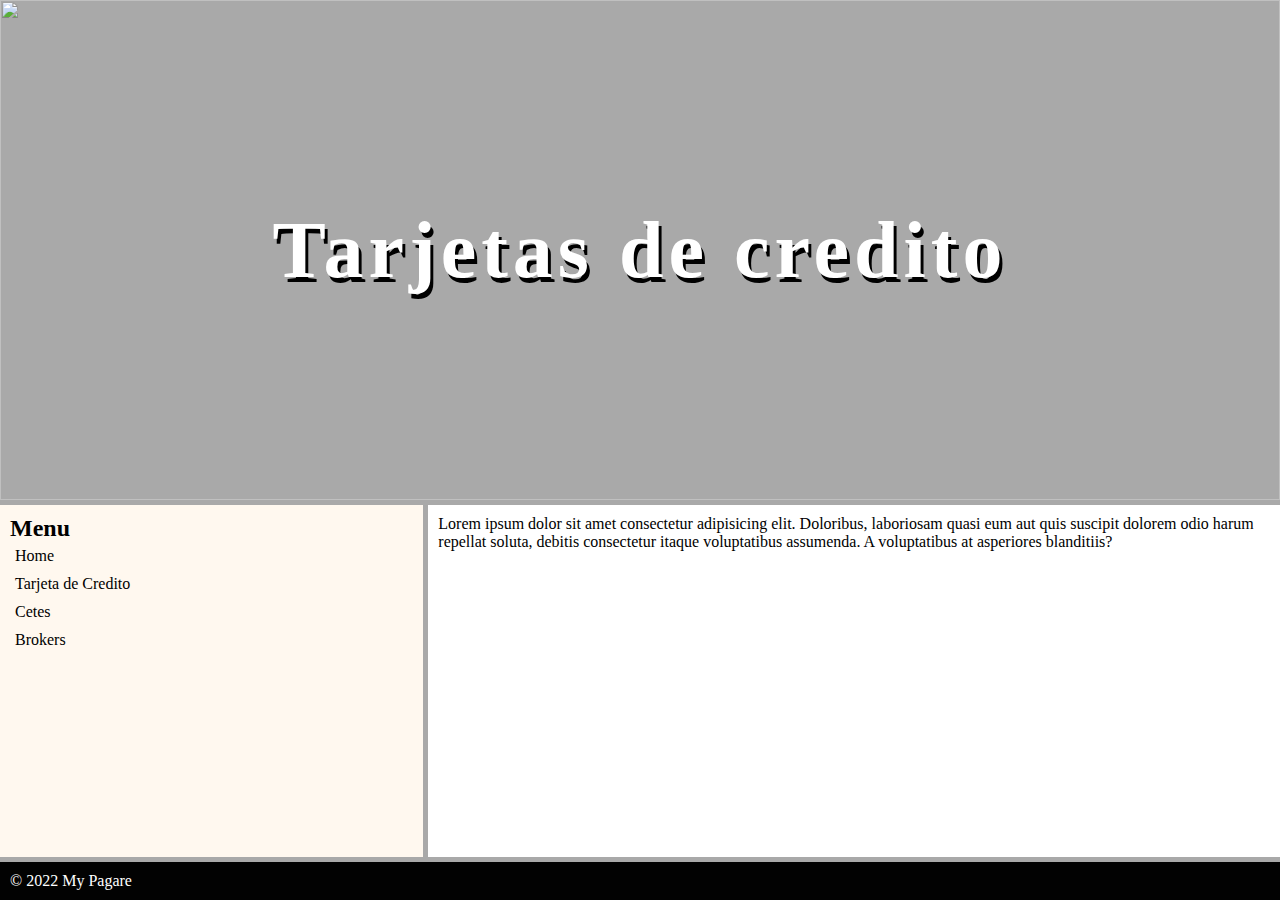
==== pagarebancario/pagare.html @ b82c8f0a "v1.4" ====
<!DOCTYPE html>
<html lang="en">
  <head>
    <meta charset="UTF-8" />
    <meta http-equiv="X-UA-Compatible" content="IE=edge" />
    <meta name="viewport" content="width=device-width, initial-scale=1.0" />
    <link rel="stylesheet" href="css/style.css" />
    <link rel="stylesheet" href="css/contenido.css" />
    <link rel="stylesheet" href="css/responsive.css" />
    <title>My pagare</title>
  </head>

  <body>
    <div class="container">
      <header>
        <div class="pie_pagina">
          <img src="" alt="" />
          <div class="centrado">
            <h1>Tarjetas de credito</h1>
          </div>
        </div>
      </header>
      <nav>
        <h2>Menu</h2>
        <div class="link">
          <a href="../index.html">Home</a>
          <a href="/v1/tarjetascredito/tarjeta_credito.html">Tarjeta de Credito</a>
          <a href="">Cetes</a>
          <a href="">Brokers</a>
        </div>
      </nav>
      <main>
        Lorem ipsum dolor sit amet consectetur adipisicing elit. Doloribus,
        laboriosam quasi eum aut quis suscipit dolorem odio harum repellat
        soluta, debitis consectetur itaque voluptatibus assumenda. A
        voluptatibus at asperiores blanditiis?
      </main>
      <footer>
        <p>&copy; 2022 My Pagare</p>
      </footer>
    </div>
  </body>
</html>
---- pagarebancario/css/style.css ----
*{
    padding: 0;
    margin: 0;
    box-sizing: border-box;
}

body{
    background-color: darkgray;
}
.container{
    display: grid;
    grid-template-columns: repeat(auto-fit,minmax(100px,1fr));
    min-height: 100vh;
    grid-template-rows: auto auto 1fr;
    gap: 5px;
    grid-template-areas:
    'header header header '
    'nav main main'
    'nav  main main'
    'footer footer footer';
}

header{
    grid-area: header;
}
nav{
    grid-area: nav;
    background-color: rgb(255, 248, 239);
    padding: 10px;
}
main{
    grid-area: main;
    background-color: rgb(255, 255, 255);
    padding: 10px;
}

footer{
    grid-area: footer;
    background-color: rgb(2, 2, 2);
    padding:10px;
    color: rgb(255, 255, 255);
}
---- pagarebancario/css/contenido.css ----
/*heade**************/
.pie_pagina {
  padding-bottom: 100px;
  width: 100%;
  overflow: hidden;
  height: 500px;
  position: relative;
}
.pie_pagina img {
  position: absolute;
  width: 100%;
  max-width: 100%;
  height: 500px;
  object-fit: cover;
}
.centrado {
  position: inherit;
  margin-top: 16%;
  padding-right: 15%;
  padding-left: 15%;
  text-align: center;
}
.centrado h1 {
  font-size: 80px;
  letter-spacing: 5px;
  text-shadow: 3px 5px #000000;
  color: #ffffff;
}
/*////////////////////////*/
/**********menu*************/
.link {
  display: flex;
  flex-direction: column;
}
.link a {
  padding: 5px;
  text-decoration: none;
  color: #000000;
}
/*//////////////////////////*/

/**********main************/

/*///////////////////////////*/
/*********footer*************/

/*//////////////////////////*
---- pagarebancario/css/responsive.css ----
@media only screen and (max-width: 550px) {
    .container {
      grid-template-columns: 1fr; /*da medida alo ancho*/
      grid-template-rows: 0.4fr 0.4fr 0.4fr 2.2fr 1.2fr 1.2fr 1fr; /*da medida alo alto*/
      grid-template-areas:
        "header"
        "nav"
        "main"
        "footer";
    }
    header {
      grid-area: header;
      background-color: blue;
    }
    nav {
      grid-area: nav;
      background-color: blueviolet;
    }
    main {
      grid-area: main;
      background-color: darkgreen;
    }
    footer {
      grid-area: footer;
      background-color: brown;
    }
    /**********menu*************/
    .link {
      display: flex;
      flex-direction: row;
      position: absolute;
      text-align: center;
    }
    .link h2{
        text-align: center;
    }
    .link a {
        position: relative;
      padding: 22px;
      text-decoration: none;
      color: #000000;
    }
    /*//////////////////////////*/
  }
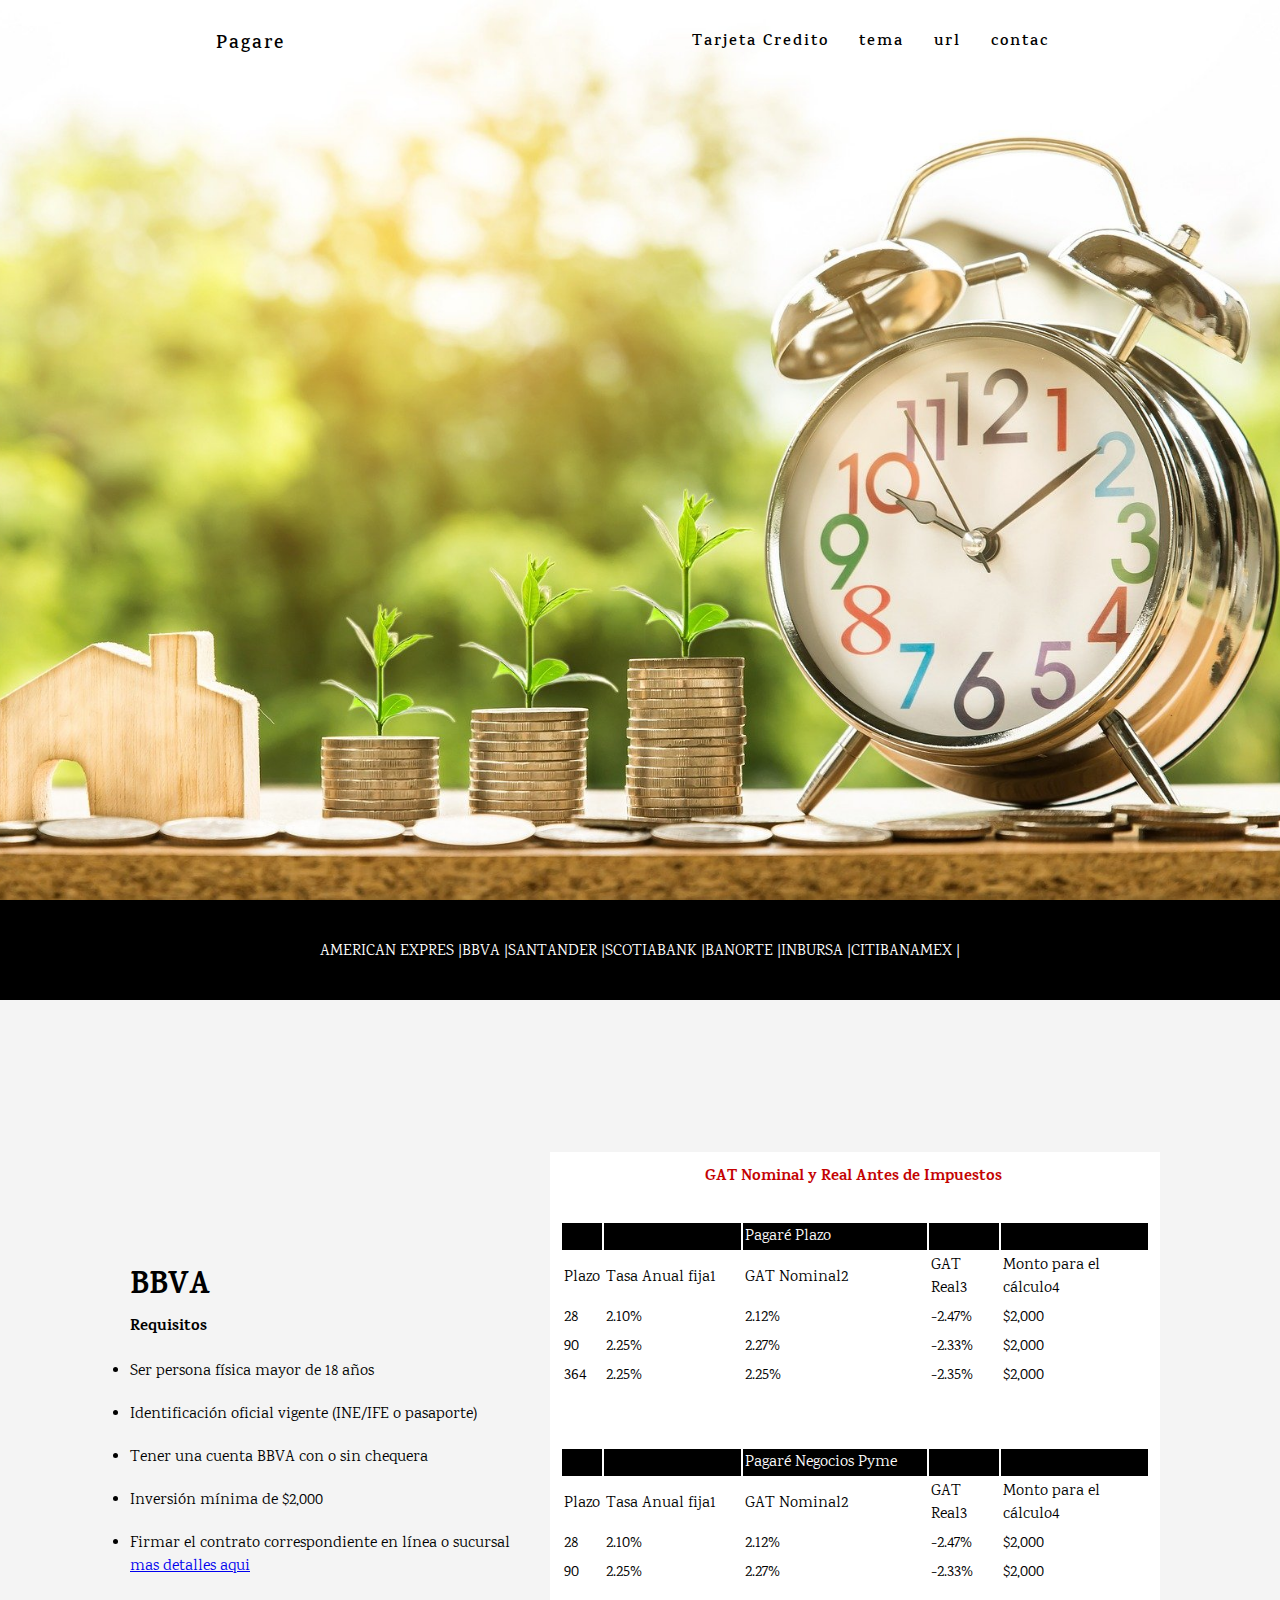
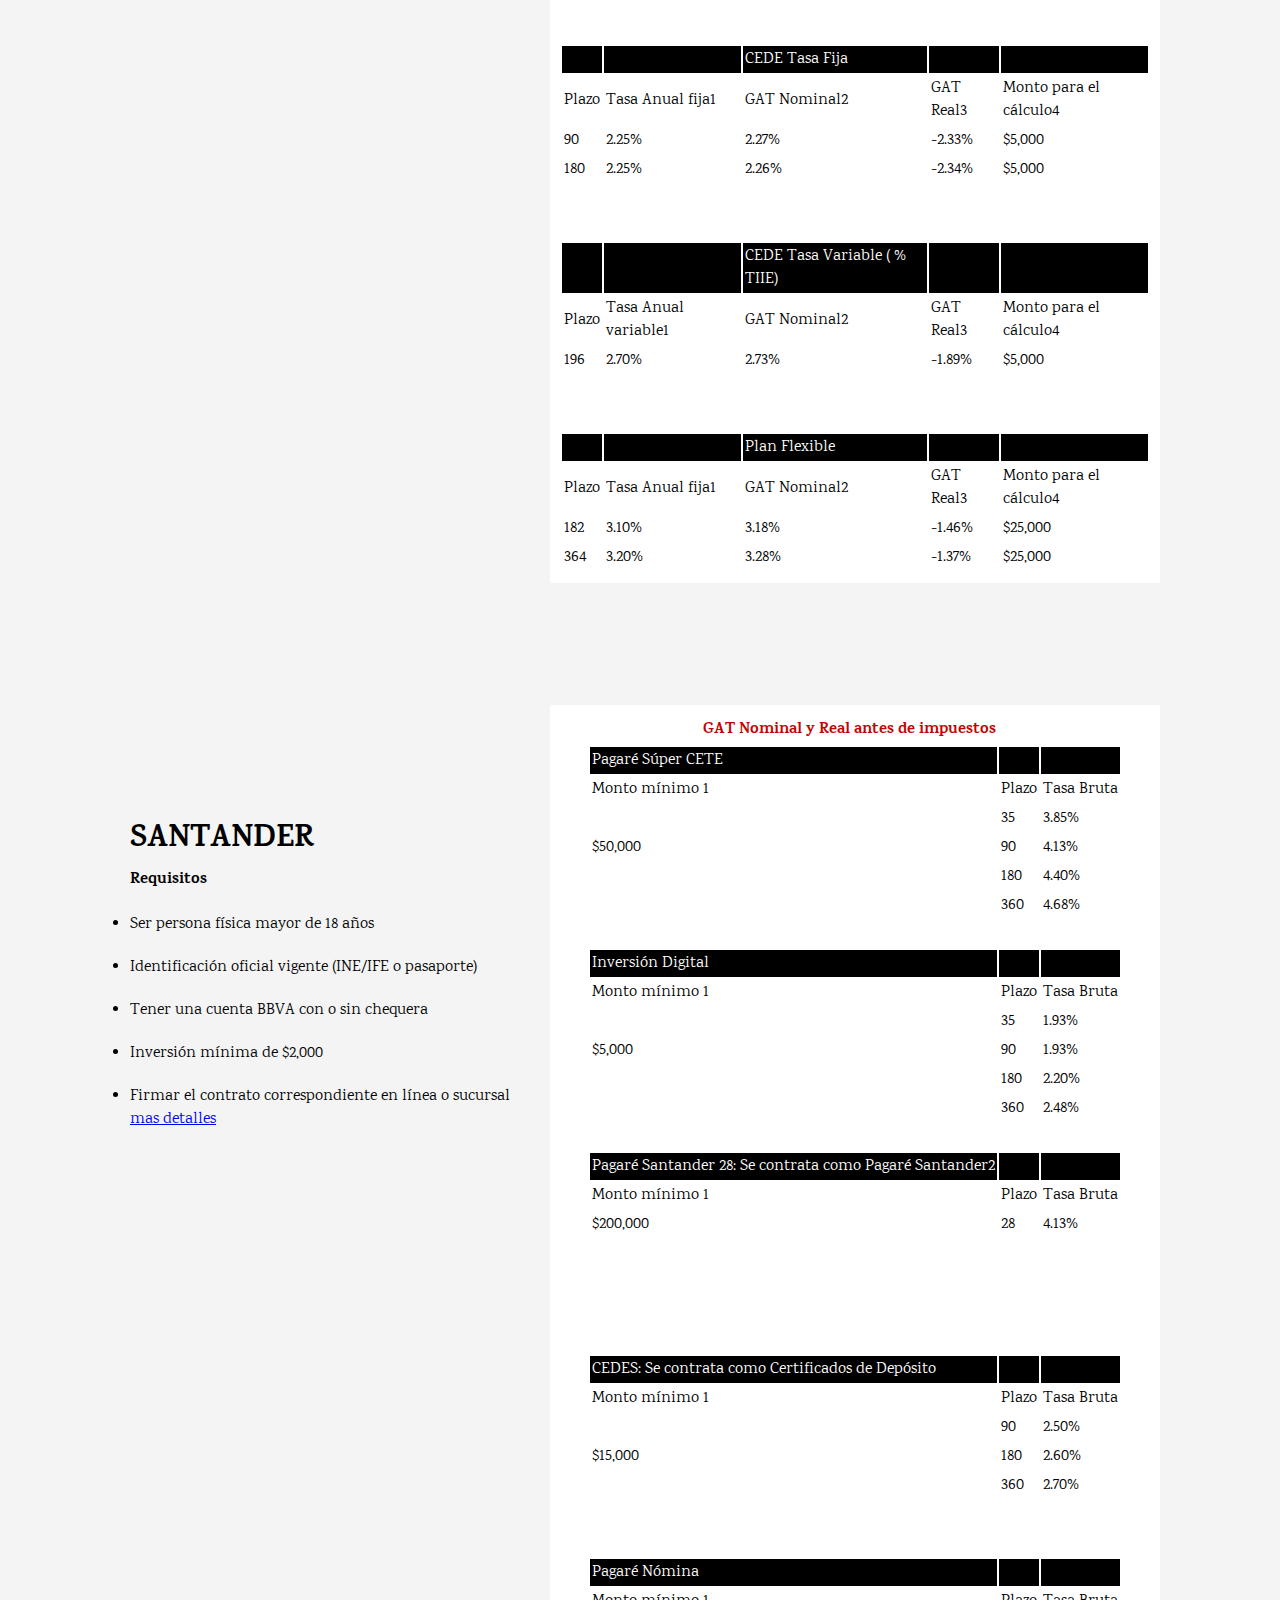
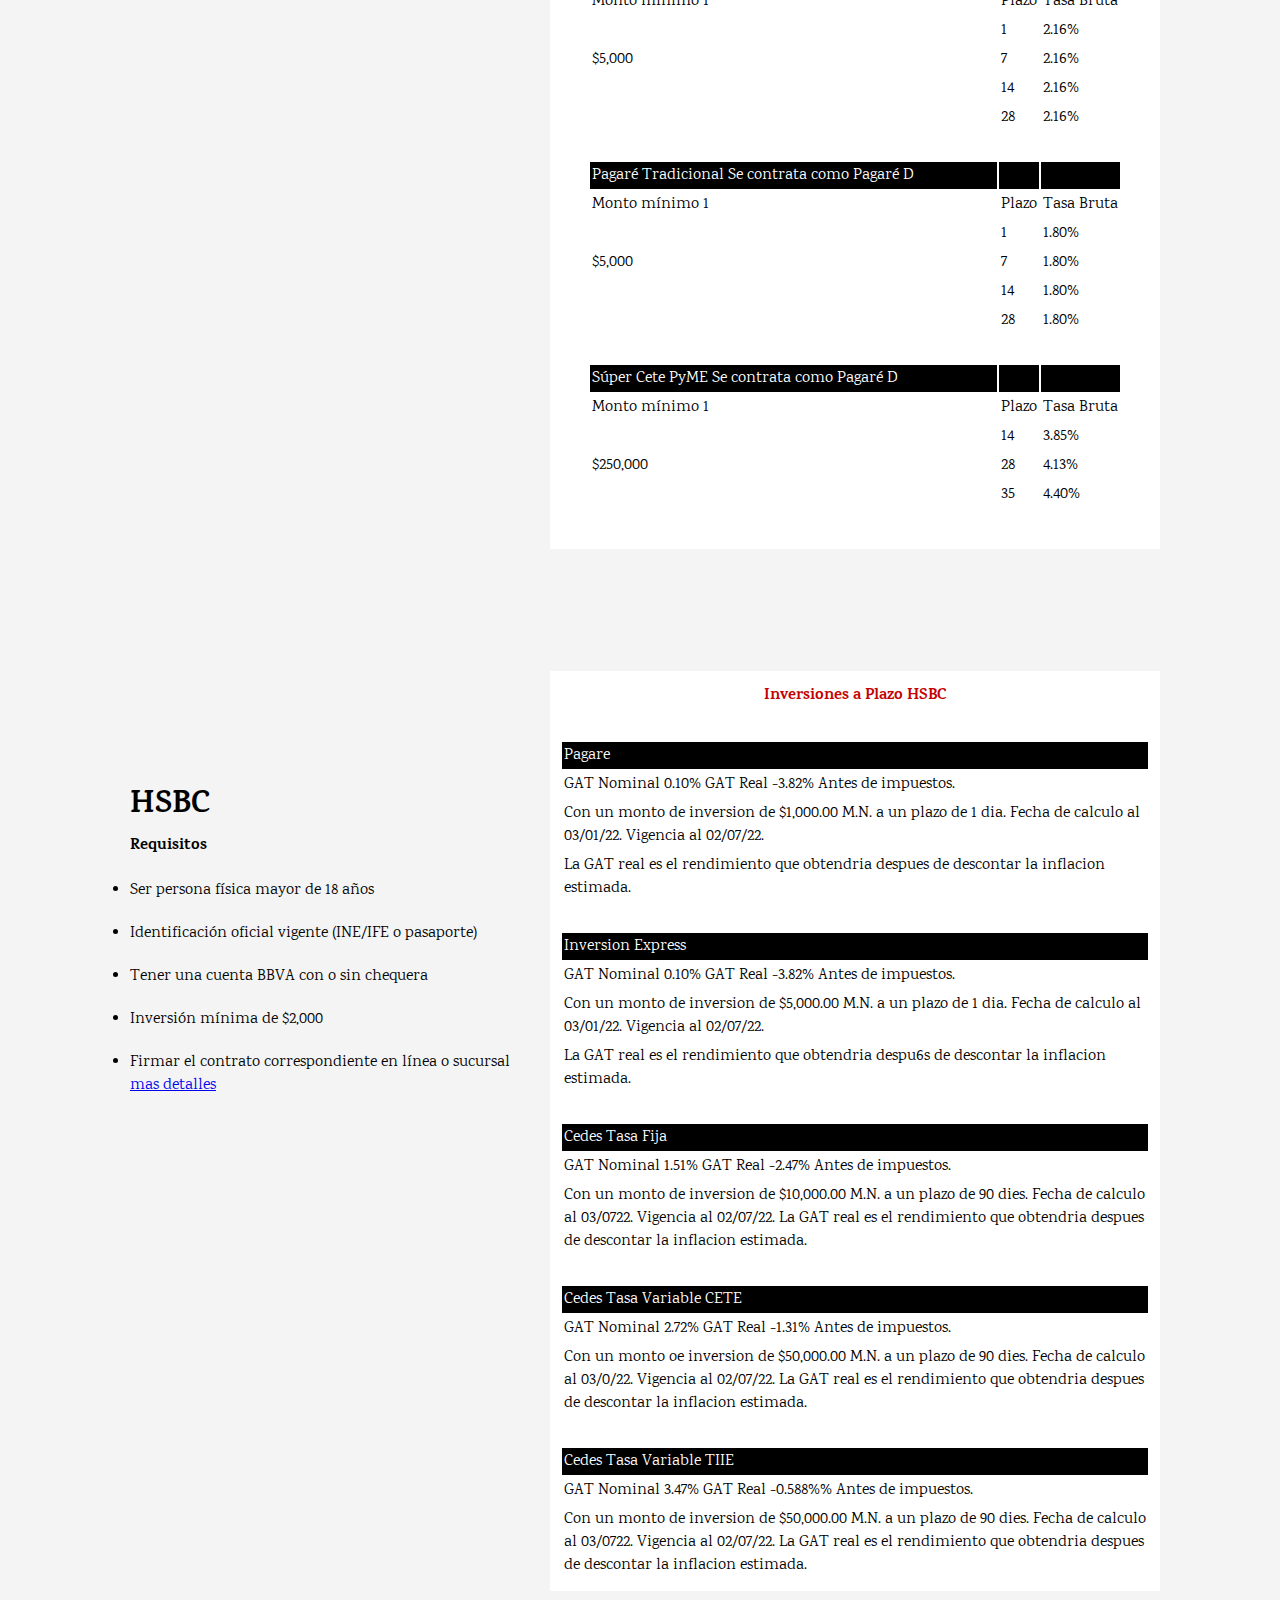
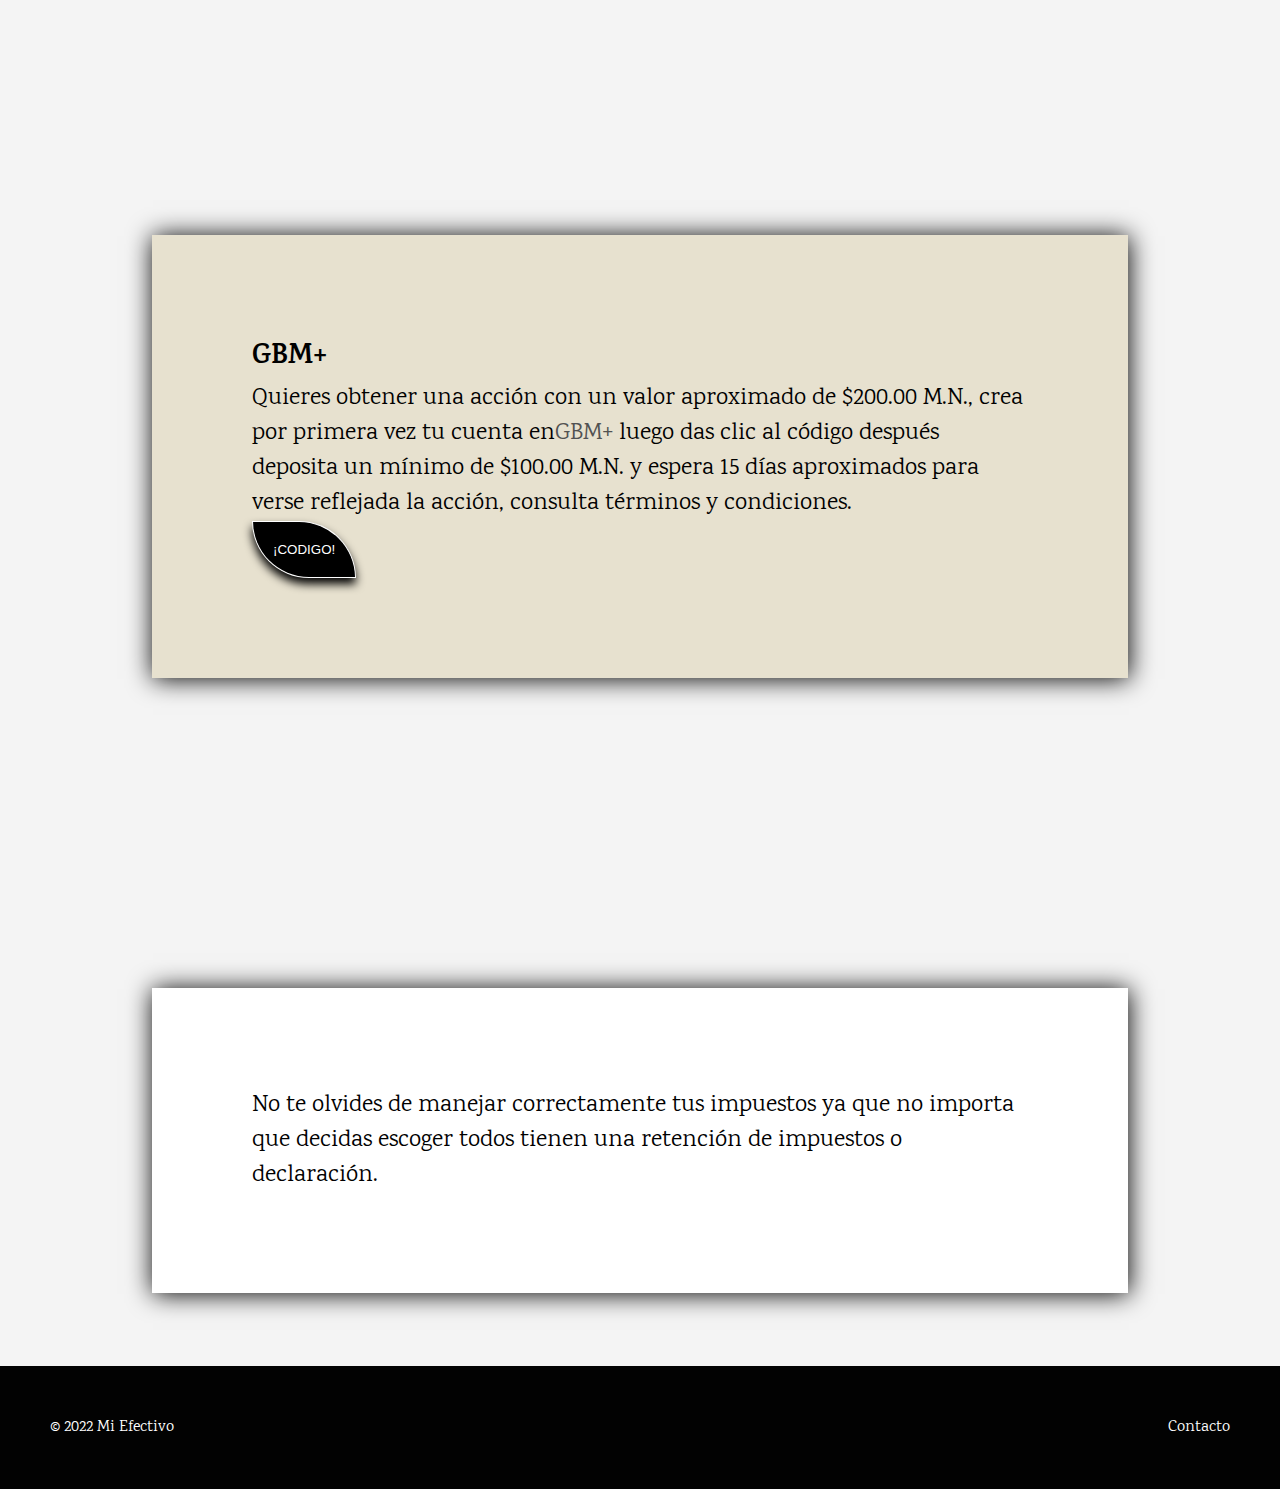
==== commit bcbf5068: "v2.0.6" ====
--- a/pagarebancario/pagare.html
+++ b/pagarebancario/pagare.html
@@ -1,43 +1,704 @@
 <!DOCTYPE html>
 <html lang="en">
-  <head>
-    <meta charset="UTF-8" />
-    <meta http-equiv="X-UA-Compatible" content="IE=edge" />
-    <meta name="viewport" content="width=device-width, initial-scale=1.0" />
-    <link rel="stylesheet" href="css/style.css" />
-    <link rel="stylesheet" href="css/contenido.css" />
-    <link rel="stylesheet" href="css/responsive.css" />
-    <title>My pagare</title>
-  </head>
-
-  <body>
-    <div class="container">
-      <header>
-        <div class="pie_pagina">
-          <img src="" alt="" />
-          <div class="centrado">
-            <h1>Tarjetas de credito</h1>
+
+<head>
+  <meta charset="UTF-8" />
+  <meta http-equiv="X-UA-Compatible" content="IE=edge" />
+  <meta name="viewport" content="width=device-width, initial-scale=1.0" />
+  <link rel="stylesheet" href="css/style.css" />
+  <link rel="stylesheet" href="css/contenido.css" />
+  <link rel="stylesheet" href="css/responsive.css" />
+  <!--<link rel="stylesheet" href="https://unpkg.com/aos@next/dist/aos.css" />-->
+  <script src="https://ajax.googleapis.com/ajax/libs/jquery/3.6.0/jquery.min.js"></script>
+  <title>MiEfectivo</title>
+</head>
+
+<body>
+  <div class="container">
+    <header>
+      <h3 class="logo">Pagare</h3>
+      <section class="nav-0">
+        <ul>
+          <li><a href="/tarjetascredito/tarjeta_credito.html">Tarjeta Credito</a></li>
+        </ul>
+        <ul>
+          <li><a href="">tema</a></li>
+        </ul>
+        <ul>
+          <li><a href="">url</a></li>
+        </ul>
+        <ul>
+          <li><a href="">contac</a></li>
+        </ul>
+      </section>
+    </header>
+
+    <aside>
+      <div class="sub-menu">
+        <a href="#amex">AMERICAN EXPRES |</a>
+        <a href="#BBVA">BBVA |</a>
+        <a href="#SANT">SANTANDER |</a>
+        <a href="#scot">SCOTIABANK |</a>
+        <a href="#BANORT">BANORTE |</a>
+        <a href="#INBURSA">INBURSA |</a>
+        <a href="#BANAMEX">CITIBANAMEX |</a>
+      </div>
+    </aside>
+    <main class="wrapper">
+      <!--boton subir-->
+      <span class="subir"><svg xmlns="http://www.w3.org/2000/svg" xmlns:xlink="http://www.w3.org/1999/xlink"
+          version="1.1" width="50" height="50" viewBox="0 0 1080 1080" xml:space="preserve">
+          <desc>Created with Fabric.js 4.2.0</desc>
+          <defs></defs>
+          <g transform="matrix(1 0 0 1 540 540)" id="453ef3c8-a88d-4772-a3de-213d12a6dc2f">
+            <rect style="
+                  stroke: none;
+                  stroke-width: 1;
+                  stroke-dasharray: none;
+                  stroke-linecap: butt;
+                  stroke-dashoffset: 0;
+                  stroke-linejoin: miter;
+                  stroke-miterlimit: 4;
+                  fill: rgb(255, 255, 255);
+                  fill-rule: nonzero;
+                  opacity: 1;
+                " vector-effect="non-scaling-stroke" x="-540" y="-540" rx="0" ry="0" width="1080" height="1080" />
+          </g>
+          <g transform="matrix(1 0 0 1 540 540)" id="1f4fffa3-7237-4b58-8335-f85781aa9da4"></g>
+          <g transform="matrix(0 -7.04 7.04 0 540 540)" id="b7881451-f42e-4231-8da3-a6621bf8b57e">
+            <polygon style="
+                  stroke: rgb(0, 0, 0);
+                  stroke-width: 0;
+                  stroke-dasharray: none;
+                  stroke-linecap: butt;
+                  stroke-dashoffset: 0;
+                  stroke-linejoin: miter;
+                  stroke-miterlimit: 4;
+                  fill: rgb(0, 0, 0);
+                  fill-rule: nonzero;
+                  opacity: 1;
+                " vector-effect="non-scaling-stroke" points="-30.68,-37.41 30.68,0 -30.68,37.41 " />
+          </g>
+        </svg>
+      </span>
+      <!----/////////////////////////////////-->
+      <!----//////////////bbva///////////////////-->
+
+      <section class="bbva">
+        <div class="bbva-1">
+          <h1>BBVA</h1>
+          <h4>Requisitos</h4>
+          <ul>
+            <li> Ser persona física mayor de 18 años</li>
+            <li> Identificación oficial vigente (INE/IFE o pasaporte)</li>
+            <li> Tener una cuenta BBVA con o sin chequera</li>
+            <li> Inversión mínima de $2,000</li>
+            <li> Firmar el contrato correspondiente en línea o sucursal</li>
+          </ul>
+          <a href="https://www.bbva.mx/personas/productos/inversion/inversion-a-plazo/pagare.html" target="_blank">
+            <p>mas detalles aqui</p>
+          </a>
+        </div>
+        <div class="table-2">
+          <table class="tableizer-table">
+            <thead>
+              <tr class="tableizer-firstrow">
+                <th></th>
+                <th>&nbsp;</th>
+                <th>GAT Nominal y Real Antes de Impuestos</th>
+                <th>&nbsp;</th>
+                <th>&nbsp;</th>
+              </tr>
+            </thead>
+            <tbody>
+              <tr>
+                <td>&nbsp;</td>
+                <td>&nbsp;</td>
+                <td>&nbsp;</td>
+                <td>&nbsp;</td>
+                <td>&nbsp;</td>
+              </tr>
+              <tr class="tr-1">
+                <td>&nbsp;</td>
+                <td>&nbsp;</td>
+                <td>Pagaré Plazo</td>
+                <td>&nbsp;</td>
+                <td>&nbsp;</td>
+              </tr>
+              <tr>
+                <td>Plazo</td>
+                <td>Tasa Anual fija1</td>
+                <td>GAT Nominal2</td>
+                <td>GAT Real3</td>
+                <td>Monto para el cálculo4</td>
+              </tr>
+              <tr>
+                <td>28</td>
+                <td>2.10%</td>
+                <td>2.12%</td>
+                <td>-2.47%</td>
+                <td>$2,000</td>
+              </tr>
+              <tr>
+                <td>90</td>
+                <td>2.25%</td>
+                <td>2.27%</td>
+                <td>-2.33%</td>
+                <td>$2,000</td>
+              </tr>
+              <tr>
+                <td>364</td>
+                <td>2.25%</td>
+                <td>2.25%</td>
+                <td>-2.35%</td>
+                <td>$2,000</td>
+              </tr>
+              <tr>
+                <td>&nbsp;</td>
+                <td>&nbsp;</td>
+                <td>&nbsp;</td>
+                <td>&nbsp;</td>
+                <td>&nbsp;</td>
+              </tr>
+              <tr>
+                <td>&nbsp;</td>
+                <td>&nbsp;</td>
+                <td>&nbsp;</td>
+                <td>&nbsp;</td>
+                <td>&nbsp;</td>
+              </tr>
+              <tr class="tr-1">
+                <td>&nbsp;</td>
+                <td>&nbsp;</td>
+                <td>Pagaré Negocios Pyme</td>
+                <td>&nbsp;</td>
+                <td>&nbsp;</td>
+              </tr>
+              <tr>
+                <td>Plazo</td>
+                <td>Tasa Anual fija1</td>
+                <td>GAT Nominal2</td>
+                <td>GAT Real3</td>
+                <td>Monto para el cálculo4</td>
+              </tr>
+              <tr>
+                <td>28</td>
+                <td>2.10%</td>
+                <td>2.12%</td>
+                <td>-2.47%</td>
+                <td>$2,000</td>
+              </tr>
+              <tr>
+                <td>90</td>
+                <td>2.25%</td>
+                <td>2.27%</td>
+                <td>-2.33%</td>
+                <td>$2,000</td>
+              </tr>
+              <tr>
+                <td>&nbsp;</td>
+                <td>&nbsp;</td>
+                <td>&nbsp;</td>
+                <td>&nbsp;</td>
+                <td>&nbsp;</td>
+              </tr>
+              <tr>
+                <td>&nbsp;</td>
+                <td>&nbsp;</td>
+                <td>&nbsp;</td>
+                <td>&nbsp;</td>
+                <td>&nbsp;</td>
+              </tr>
+              <tr class="tr-1">
+                <td>&nbsp;</td>
+                <td>&nbsp;</td>
+                <td>CEDE Tasa Fija</td>
+                <td>&nbsp;</td>
+                <td>&nbsp;</td>
+              </tr>
+              <tr>
+                <td>Plazo</td>
+                <td>Tasa Anual fija1</td>
+                <td>GAT Nominal2</td>
+                <td>GAT Real3</td>
+                <td>Monto para el cálculo4</td>
+              </tr>
+              <tr>
+                <td>90</td>
+                <td>2.25%</td>
+                <td>2.27%</td>
+                <td>-2.33%</td>
+                <td>$5,000</td>
+              </tr>
+              <tr>
+                <td>180</td>
+                <td>2.25%</td>
+                <td>2.26%</td>
+                <td>-2.34%</td>
+                <td>$5,000</td>
+              </tr>
+              <tr>
+                <td>&nbsp;</td>
+                <td>&nbsp;</td>
+                <td>&nbsp;</td>
+                <td>&nbsp;</td>
+                <td>&nbsp;</td>
+              </tr>
+              <tr>
+                <td>&nbsp;</td>
+                <td>&nbsp;</td>
+                <td>&nbsp;</td>
+                <td>&nbsp;</td>
+                <td>&nbsp;</td>
+              </tr>
+              <tr class="tr-1">
+                <td>&nbsp;</td>
+                <td>&nbsp;</td>
+                <td>CEDE Tasa Variable ( % TIIE)</td>
+                <td>&nbsp;</td>
+                <td>&nbsp;</td>
+              </tr>
+              <tr>
+                <td>Plazo</td>
+                <td>Tasa Anual variable1</td>
+                <td>GAT Nominal2</td>
+                <td>GAT Real3</td>
+                <td>Monto para el cálculo4</td>
+              </tr>
+              <tr>
+                <td>196</td>
+                <td>2.70%</td>
+                <td>2.73%</td>
+                <td>-1.89%</td>
+                <td>$5,000</td>
+              </tr>
+              <tr>
+                <td>&nbsp;</td>
+                <td>&nbsp;</td>
+                <td>&nbsp;</td>
+                <td>&nbsp;</td>
+                <td>&nbsp;</td>
+              </tr>
+              <tr>
+                <td>&nbsp;</td>
+                <td>&nbsp;</td>
+                <td>&nbsp;</td>
+                <td>&nbsp;</td>
+                <td>&nbsp;</td>
+              </tr>
+              <tr class="tr-1">
+                <td>&nbsp;</td>
+                <td>&nbsp;</td>
+                <td>Plan Flexible</td>
+                <td>&nbsp;</td>
+                <td>&nbsp;</td>
+              </tr>
+              <tr>
+                <td>Plazo</td>
+                <td>Tasa Anual fija1</td>
+                <td>GAT Nominal2</td>
+                <td>GAT Real3</td>
+                <td>Monto para el cálculo4</td>
+              </tr>
+              <tr>
+                <td>182</td>
+                <td>3.10%</td>
+                <td>3.18%</td>
+                <td>-1.46%</td>
+                <td>$25,000</td>
+              </tr>
+              <tr>
+                <td>364</td>
+                <td>3.20%</td>
+                <td>3.28%</td>
+                <td>-1.37%</td>
+                <td>$25,000</td>
+              </tr>
+            </tbody>
+          </table>
+        </div>
+
+      </section>
+
+      <!----/////////////////////////////////-->
+      <!----//////////////santander///////////////////-->
+      <section class="bbva">
+        <div class="bbva-1">
+          <h1>SANTANDER</h1>
+          <h4>Requisitos</h4>
+          <ul>
+            <li> Ser persona física mayor de 18 años</li>
+            <li> Identificación oficial vigente (INE/IFE o pasaporte)</li>
+            <li> Tener una cuenta BBVA con o sin chequera</li>
+            <li> Inversión mínima de $2,000</li>
+            <li> Firmar el contrato correspondiente en línea o sucursal</li>
+          </ul>
+          <a href="https://www.santander.com.mx/personas/inversiones/pagare-santander.html" target="_blank">
+            <p>mas detalles</p>
+          </a>
+        </div>
+        <div class="table-2">
+          <table class="tableizer-table">
+            <thead>
+              <tr class="tableizer-firstrow">
+                <th>GAT Nominal y Real antes de impuestos </th>
+                <th>&nbsp;</th>
+                <th>&nbsp;</th>
+              </tr>
+            </thead>
+            <tbody>
+              <tr class="tr-1">
+                <td>Pagaré Súper CETE</td>
+                <td>&nbsp;</td>
+                <td>&nbsp;</td>
+              </tr>
+              <tr>
+                <td>Monto mínimo 1</td>
+                <td>Plazo</td>
+                <td> Tasa Bruta</td>
+              </tr>
+              <tr>
+                <td>&nbsp;</td>
+                <td>35</td>
+                <td>3.85%</td>
+              </tr>
+              <tr>
+                <td>$50,000</td>
+                <td>90</td>
+                <td>4.13%</td>
+              </tr>
+              <tr>
+                <td>&nbsp;</td>
+                <td>180</td>
+                <td>4.40%</td>
+              </tr>
+              <tr>
+                <td>&nbsp;</td>
+                <td>360</td>
+                <td>4.68%</td>
+              </tr>
+              <tr>
+                <td>&nbsp;</td>
+                <td>&nbsp;</td>
+                <td>&nbsp;</td>
+              </tr>
+              <tr class="tr-1">
+                <td>Inversión Digital</td>
+                <td>&nbsp;</td>
+                <td>&nbsp;</td>
+              </tr>
+              <tr>
+                <td>Monto mínimo 1</td>
+                <td>Plazo</td>
+                <td> Tasa Bruta</td>
+              </tr>
+              <tr>
+                <td>&nbsp;</td>
+                <td>35</td>
+                <td>1.93%</td>
+              </tr>
+              <tr>
+                <td>$5,000</td>
+                <td>90</td>
+                <td>1.93%</td>
+              </tr>
+              <tr>
+                <td>&nbsp;</td>
+                <td>180</td>
+                <td>2.20%</td>
+              </tr>
+              <tr>
+                <td>&nbsp;</td>
+                <td>360</td>
+                <td>2.48%</td>
+              </tr>
+              <tr>
+                <td>&nbsp;</td>
+                <td>&nbsp;</td>
+                <td>&nbsp;</td>
+              </tr>
+              <tr class="tr-1">
+                <td>Pagaré Santander 28: Se contrata como Pagaré Santander2</td>
+                <td>&nbsp;</td>
+                <td>&nbsp;</td>
+              </tr>
+              <tr>
+                <td>Monto mínimo 1</td>
+                <td>Plazo</td>
+                <td> Tasa Bruta</td>
+              </tr>
+              <tr>
+                <td>$200,000</td>
+                <td>28</td>
+                <td>4.13%</td>
+              </tr>
+              <tr>
+                <td>&nbsp;</td>
+                <td>&nbsp;</td>
+                <td>&nbsp;</td>
+              </tr>
+              <tr>
+                <td>&nbsp;</td>
+                <td>&nbsp;</td>
+                <td>&nbsp;</td>
+              </tr>
+              <tr>
+                <td>&nbsp;</td>
+                <td>&nbsp;</td>
+                <td>&nbsp;</td>
+              </tr>
+              <tr>
+                <td>&nbsp;</td>
+                <td>&nbsp;</td>
+                <td>&nbsp;</td>
+              </tr>
+              <tr class="tr-1">
+                <td>CEDES: Se contrata como Certificados de Depósito</td>
+                <td>&nbsp;</td>
+                <td>&nbsp;</td>
+              </tr>
+              <tr>
+                <td>Monto mínimo 1</td>
+                <td>Plazo</td>
+                <td> Tasa Bruta</td>
+              </tr>
+              <tr>
+                <td>&nbsp;</td>
+                <td>90</td>
+                <td>2.50%</td>
+              </tr>
+              <tr>
+                <td>$15,000</td>
+                <td>180</td>
+                <td>2.60%</td>
+              </tr>
+              <tr>
+                <td>&nbsp;</td>
+                <td>360</td>
+                <td>2.70%</td>
+              </tr>
+              <tr>
+                <td>&nbsp;</td>
+                <td>&nbsp;</td>
+                <td>&nbsp;</td>
+              </tr>
+              <tr>
+                <td>&nbsp;</td>
+                <td>&nbsp;</td>
+                <td>&nbsp;</td>
+              </tr>
+              <tr class="tr-1">
+                <td>Pagaré Nómina</td>
+                <td>&nbsp;</td>
+                <td>&nbsp;</td>
+              </tr>
+              <tr>
+                <td>Monto mínimo 1</td>
+                <td>Plazo</td>
+                <td> Tasa Bruta</td>
+              </tr>
+              <tr>
+                <td>&nbsp;</td>
+                <td>1</td>
+                <td>2.16%</td>
+              </tr>
+              <tr>
+                <td>$5,000</td>
+                <td>7</td>
+                <td>2.16%</td>
+              </tr>
+              <tr>
+                <td>&nbsp;</td>
+                <td>14</td>
+                <td>2.16%</td>
+              </tr>
+              <tr>
+                <td>&nbsp;</td>
+                <td>28</td>
+                <td>2.16%</td>
+              </tr>
+              <tr>
+                <td>&nbsp;</td>
+                <td>&nbsp;</td>
+                <td>&nbsp;</td>
+              </tr>
+              <tr class="tr-1">
+                <td>Pagaré Tradicional Se contrata como Pagaré D</td>
+                <td>&nbsp;</td>
+                <td>&nbsp;</td>
+              </tr>
+              <tr>
+                <td>Monto mínimo 1</td>
+                <td>Plazo</td>
+                <td> Tasa Bruta</td>
+              </tr>
+              <tr>
+                <td>&nbsp;</td>
+                <td>1</td>
+                <td>1.80%</td>
+              </tr>
+              <tr>
+                <td>$5,000</td>
+                <td>7</td>
+                <td>1.80%</td>
+              </tr>
+              <tr>
+                <td>&nbsp;</td>
+                <td>14</td>
+                <td>1.80%</td>
+              </tr>
+              <tr>
+                <td>&nbsp;</td>
+                <td>28</td>
+                <td>1.80%</td>
+              </tr>
+              <tr>
+                <td>&nbsp;</td>
+                <td>&nbsp;</td>
+                <td>&nbsp;</td>
+              </tr>
+              <tr class="tr-1">
+                <td>Súper Cete PyME Se contrata como Pagaré D</td>
+                <td>&nbsp;</td>
+                <td>&nbsp;</td>
+              </tr>
+              <tr>
+                <td>Monto mínimo 1</td>
+                <td>Plazo</td>
+                <td> Tasa Bruta</td>
+              </tr>
+              <tr>
+                <td>&nbsp;</td>
+                <td>14</td>
+                <td>3.85%</td>
+              </tr>
+              <tr>
+                <td>$250,000</td>
+                <td>28</td>
+                <td>4.13%</td>
+              </tr>
+              <tr>
+                <td>&nbsp;</td>
+                <td>35</td>
+                <td>4.40%</td>
+              </tr>
+              <tr>
+                <td>&nbsp;</td>
+                <td>&nbsp;</td>
+                <td></td>
+              </tr>
+            </tbody>
+          </table>
+        </div>
+      </section>
+      <!----/////////////////////////////////-->
+      <!----//////////////hsbc//////////////-->
+      <section class="bbva">
+        <div class="bbva-1">
+          <h1>HSBC</h1>
+          <h4>Requisitos</h4>
+          <ul>
+            <li> Ser persona física mayor de 18 años</li>
+            <li> Identificación oficial vigente (INE/IFE o pasaporte)</li>
+            <li> Tener una cuenta BBVA con o sin chequera</li>
+            <li> Inversión mínima de $2,000</li>
+            <li> Firmar el contrato correspondiente en línea o sucursal</li>
+          </ul>
+          <a href="https://www.hsbc.com.mx/inversiones-fondos/inversion-a-plazo/pagare-hsbc/" target="_blank">
+            <p>mas detalles</p>
+          </a>
+        </div>
+        <div class="table-2">
+          <table class="tableizer-table">
+            <thead><tr class="tableizer-firstrow"><th>Inversiones a Plazo HSBC</th></tr></thead><tbody>
+             <tr><td>&nbsp;</td></tr>
+             <tr class="tr-1"><td>Pagare</td></tr>
+             <tr><td>GAT Nominal 0.10% GAT Real -3.82% Antes de impuestos.</td></tr>
+             <tr><td>Con un monto de inversion de $1,000.00 M.N. a un plazo de 1 dia. Fecha de calculo al 03/01/22. Vigencia al 02/07/22.</td></tr>
+             <tr><td>La GAT real es el rendimiento que obtendria despues de descontar la inflacion estimada.</td></tr>
+             <tr><td>&nbsp;</td></tr>
+             <tr class="tr-1"><td>Inversion Express</td></tr>
+             <tr><td>GAT Nominal 0.10% GAT Real -3.82% Antes de impuestos.</td></tr>
+             <tr><td>Con un monto de inversion de $5,000.00 M.N. a un plazo de 1 dia. Fecha de calculo al 03/01/22. Vigencia al 02/07/22.</td></tr>
+             <tr><td>La GAT real es el rendimiento que obtendria despu6s de descontar la inflacion estimada.</td></tr>
+             <tr><td>&nbsp;</td></tr>
+             <tr class="tr-1"><td>Cedes Tasa Fija</td></tr>
+             <tr><td>GAT Nominal 1.51% GAT Real -2.47% Antes de impuestos.</td></tr>
+             <tr><td>Con un monto de inversion de $10,000.00 M.N. a un plazo de 90 dies. Fecha de calculo al 03/0722. Vigencia al 02/07/22. La GAT real es el rendimiento que obtendria despues de descontar la inflacion estimada.</td></tr>
+             <tr><td>&nbsp;</td></tr>
+             <tr class="tr-1"><td>Cedes Tasa Variable CETE</td></tr>
+             <tr><td>GAT Nominal 2.72% GAT Real -1.31% Antes de impuestos. </td></tr>
+             <tr><td>Con un monto oe inversion de $50,000.00 M.N. a un plazo de 90 dies. Fecha de calculo al 03/0/22. Vigencia al 02/07/22. La GAT real es el rendimiento que obtendria despues de descontar la inflacion estimada.</td></tr>
+             <tr><td>&nbsp;</td></tr>
+             <tr class="tr-1"><td>Cedes Tasa Variable TIIE</td></tr>
+             <tr><td>GAT Nominal 3.47% GAT Real -0.588%%  Antes de impuestos.</td></tr>
+             <tr><td> Con un monto de inversion de $50,000.00 M.N. a un plazo de 90 dies. Fecha de calculo al 03/0722. Vigencia al 02/07/22. La GAT real es el rendimiento que obtendria despues de descontar la inflacion estimada.</td></tr>
+            </tbody></table>
+        </div>
+      </section>
+      <!----/////////////////////////////////-->
+      <!--anuncio-->
+      <div class="context-2-2" data-aos="fade-up" data-aos-duration="1000">
+        <p data-aos="zoom-in" data-aos-duration="2000">
+        <h3>GBM+</h3>
+        Quieres obtener una acción con un valor aproximado de $200.00 M.N., crea por primera vez tu cuenta en<a
+          href="https://plus.gbm.com/index.html?utm_source=bing&utm_medium=Pagado&utm_campaign=BrandSearch&utm_term=Search&utm_content=Performance&msclkid=d60b50d4dbd81f0d6bb032b09624b91c"
+          target="_blank">GBM+</a> luego das clic al código después deposita un mínimo de $100.00 M.N. y espera 15 días
+        aproximados para verse reflejada la acción, consulta términos y condiciones.
+        </p>
+        <a href="https://promos.gbm.com/wCLm" target="_blank"><button class="button-2">¡CODIGO!</button></a>
+      </div>
+      <br>
+      <!-- anuncio-2 -->
+
+      <!-- anuncio-2 -->
+
+      <!--////////////////-->
+      <br />
+      <div class="context-2" data-aos="fade-up" data-aos-duration="1000">
+        <p data-aos="zoom-in" data-aos-duration="2000">
+          No te olvides de manejar correctamente tus impuestos ya que no
+          importa que decidas escoger todos tienen una retención de impuestos
+          o declaración.
+        </p>
+      </div>
+      <br />
+      <!--//////////////////////-->
+    </main>
+    <footer>
+      <p>&copy; 2022 Mi Efectivo</p>
+      <!--ventana modal-->
+      <a href="#openModal">Contacto</a>
+      <div id="openModal" class="modalDialog">
+        <div>
+          <a href="#close" title="Close" class="close">X</a>
+          <div class="formulario">
+            <div class="shell 0">
+              <h1>Formulario</h1>
+            </div>
+            <form action="https://formspree.io/f/mlezoeey" method="POST">
+              <div class="shell-1">
+                <label for="email">Correo: </label>
+                <input type="email" name="email" placeholder="escribe tu correo...." required />
+              </div>
+              <div class="shell-3">
+                <textarea name="message" cols="30" rows="10" placeholder="escribe tu mensaje...." required></textarea>
+              </div>
+              <div class="shell-4">
+                <input type="submit" target="_blank" />
+                <input type="reset" />
+              </div>
+            </form>
           </div>
         </div>
-      </header>
-      <nav>
-        <h2>Menu</h2>
-        <div class="link">
-          <a href="../index.html">Home</a>
-          <a href="/v1/tarjetascredito/tarjeta_credito.html">Tarjeta de Credito</a>
-          <a href="">Cetes</a>
-          <a href="">Brokers</a>
-        </div>
-      </nav>
-      <main>
-        Lorem ipsum dolor sit amet consectetur adipisicing elit. Doloribus,
-        laboriosam quasi eum aut quis suscipit dolorem odio harum repellat
-        soluta, debitis consectetur itaque voluptatibus assumenda. A
-        voluptatibus at asperiores blanditiis?
-      </main>
-      <footer>
-        <p>&copy; 2022 My Pagare</p>
-      </footer>
-    </div>
-  </body>
-</html>
+      </div>
+    </footer>
+  </div>
+  <script src="script.js"></script>
+  <script src="https://unpkg.com/aos@next/dist/aos.js"></script>
+  <script>
+    AOS.init();
+  </script>
+</body>
+
+</html>--- a/pagarebancario/css/style.css
+++ b/pagarebancario/css/style.css
@@ -1,43 +1,55 @@
-*{
-    padding: 0;
-    margin: 0;
-    box-sizing: border-box;
+@import url("https://fonts.googleapis.com/css2?family=Karma:wght@300&display=swap");
+* {
+  padding: 0;
+  margin: 0;
+  box-sizing: border-box;
+}
+html {
+  scroll-behavior: smooth;
+}
+body {
+  background-color: rgb(126, 126, 126);
+  font-family: "Karma", serif;
+}
+.container {
+  display: grid;
+  /*grid-template-columns: repeat(auto-fit,minmax(100px,1fr));*/
+  min-height: 100vh;
+  grid-template-rows: auto auto 1fr;
+  gap: 0px;
+  grid-template-areas:
+    "nav header header "
+    "nav aside aside"
+    "nav main main"
+    "nav  main main"
+    "nav footer footer";
 }
 
-body{
-    background-color: darkgray;
+header {
+  grid-area: header;
 }
-.container{
-    display: grid;
-    grid-template-columns: repeat(auto-fit,minmax(100px,1fr));
-    min-height: 100vh;
-    grid-template-rows: auto auto 1fr;
-    gap: 5px;
-    grid-template-areas:
-    'header header header '
-    'nav main main'
-    'nav  main main'
-    'footer footer footer';
+nav {
+  grid-area: nav;
+  background-color: rgb(2, 2, 2);
+ /* padding: 130px;*/
+  color: rgb(255, 255, 255);
+  display: none;
+}
+aside {
+  grid-area: aside;
+  background-color: rgb(0, 0, 0);
+}
+main {
+  grid-area: main;
+  background-color: rgba(255, 255, 255, 0.918);
+  padding: 30px;
+  overflow: hidden;
 }
 
-header{
-    grid-area: header;
-}
-nav{
-    grid-area: nav;
-    background-color: rgb(255, 248, 239);
-    padding: 10px;
-}
-main{
-    grid-area: main;
-    background-color: rgb(255, 255, 255);
-    padding: 10px;
+footer {
+  grid-area: footer;
+  background-color: rgb(2, 2, 2);
+  padding: 50px;
+  color: rgb(255, 255, 255);
 }
 
-footer{
-    grid-area: footer;
-    background-color: rgb(2, 2, 2);
-    padding:10px;
-    color: rgb(255, 255, 255);
-}
-
--- a/pagarebancario/css/contenido.css
+++ b/pagarebancario/css/contenido.css
@@ -1,33 +1,82 @@
 /*heade**************/
-.pie_pagina {
-  padding-bottom: 100px;
+header {
+  position: fixed;
+  top: 0;
+  left: 0;
   width: 100%;
-  overflow: hidden;
-  height: 500px;
-  position: relative;
-}
-.pie_pagina img {
-  position: absolute;
+  display: flex;
+  justify-content: space-around;
+  transition: 0.7s;
+  padding: 30px 20px;
+  z-index: 10; /*sobre poner contenido el numero varia dependiendo de los position*/
+}
+/*script*/
+header.abajo {
+  background-color: rgba(0, 0, 0, 0);
+  padding: 15px 20px;
+}
+header.abajo a {
+  color: rgba(0, 0, 0, 0);
+}
+/*cambiar color de la letra*/
+/*header.abajo .logo,
+header.abajo ul li a{
+  color: rgb(0, 0, 0);
+}*/
+/*/////////////*/
+header .logo {
+  position: relative;
+  color: rgb(0, 0, 0);
+  text-decoration: none;
+  /*font-size: 2rem;*/
+  letter-spacing: 2px;
+  transition: 1.5s;
+  font-weight: 600;
+}
+
+.nav-0 {
+  display: flex;
+  justify-content: center;
+  align-items: center;
+  align-items: flex-start;
+}
+
+header ul {
+  position: relative;
+  display: flex;
+  justify-content: center;
+  align-items: center;
+}
+
+header ul li {
+  list-style: none;
+}
+header ul li a {
+  position: relative;
+  margin: 0 15px;
+  text-decoration: none;
+  color: rgb(0, 0, 0);
+  letter-spacing: 2px; /*da espacio entre las letras*/
+  font-weight: 600; /*da el color de la letra a niegrita el numero es intencidad*/
+  transition: 00.7s;
+}
+
+header {
+  position: relative;
   width: 100%;
-  max-width: 100%;
-  height: 500px;
-  object-fit: cover;
-}
-.centrado {
-  position: inherit;
-  margin-top: 16%;
-  padding-right: 15%;
-  padding-left: 15%;
-  text-align: center;
-}
-.centrado h1 {
-  font-size: 80px;
-  letter-spacing: 5px;
-  text-shadow: 3px 5px #000000;
-  color: #ffffff;
-}
+  height: 100vh;
+  background-image: url(../img/pagare.jpg);
+  background-size: cover; /*no repetir imagen*/
+  background-position: center center; /*centar la imagen*/
+}
+
 /*////////////////////////*/
 /**********menu*************/
+.fijo {
+  position: fixed;
+  left: 30px;
+  font-size: 1.5em;
+}
 .link {
   display: flex;
   flex-direction: column;
@@ -35,13 +84,330 @@
 .link a {
   padding: 5px;
   text-decoration: none;
-  color: #000000;
+  color: #ffffff;
+  transition: transform 0.6s;
+}
+.link a:hover {
+  transform: scale(2);
+  text-decoration-line: underline;
 }
 /*//////////////////////////*/
-
+/*////////asaide**************/
+.sub-menu a:hover {
+  transform: scale(1);
+  text-decoration-line: underline;
+}
+.sub-menu {
+  display: flex;
+  flex-direction: row;
+  flex-wrap: wrap;
+  justify-content: center;
+  background-color: #000000;
+  width: 100%;
+  height: 100px;
+  padding: 40px;
+  z-index: 2;
+}
+.sub-menu a {
+  text-decoration: none;
+  color: #ffffff;
+}
+/*****************************/
 /**********main************/
+
+/********bbva********/
+.bbva {
+  display: flex;
+  flex-direction: row;
+  justify-content: center;
+  margin-top: 10%;
+  gap: 30px;
+}
+.bbva img {
+  max-width: 500px;
+}
+.bbva-1 {
+  padding: 10px;
+  margin-top: 100px;
+}
+.bbva-1 li {
+  margin-top: 20px;
+}
+.bbva-1 a {
+  margin-top: 20px;
+}
+.table-2 table{
+  display: flex;
+  flex-direction: column;
+  align-content: stretch;
+  align-items: center;
+}
+.table-2 {
+    background-color: #fff;
+    padding: 10px;
+    width: 50%;
+}
+.table-2 th{
+  text-align: center;
+  color: #c40202;
+}
+.table-2 td{
+    padding: 2px;
+}
+
+.tr-1{
+  background-color: #000;
+  color: #fff;
+}
+
+/***************/
+
+#botones {
+  display: flex;
+  flex-direction: column;
+  gap: 2px;
+}
+.context-1 h2 {
+  text-shadow: 2px 2px #838383;
+}
+.context-2 {
+  width: 80%;
+  background-color: #ffffff;
+  padding: 100px;
+  overflow: hidden;
+  margin: 20px auto;
+  font-size: 1.5em;
+  margin-top: 20%;
+  box-shadow: 1px 1px 1em #000000;
+}
+.context-2-2 {
+  width: 80%;
+  background-color: #e7e1cf;
+  padding: 100px;
+  overflow: hidden;
+  margin: 20px auto;
+  font-size: 1.5em;
+  margin-top: 20%;
+  box-shadow: 1px 1px 1em #000000;
+}
+.context-2-2 a {
+  text-decoration: none;
+  color: rgb(82, 82, 82);
+}
+.button-2 {
+  background-color: #000000;
+  color: #fff;
+  padding: 20px;
+  border-radius: 0px 60px;
+  cursor: pointer;
+  top: 0px;
+  box-shadow: 0px 6px 10px #000;
+  border: 1px solid #fff;
+}
+/*/////desplegar texto//*/
+.button {
+  background-color: #000000;
+  color: rgb(255, 255, 255);
+  border: none;
+  cursor: pointer;
+  text-decoration: none;
+  padding: 5px;
+}
+#uno {
+  display: none;
+  overflow: scroll;
+  height: 150px;
+  background-color: #ffffffb8;
+  border: 1px solid #000;
+  padding: 5px;
+  text-align: center;
+  overflow: auto;
+}
+#dos {
+  display: none;
+  overflow: scroll;
+  height: 150px;
+  background-color: #ffffffb8;
+  border: 1px solid #000;
+  padding: 5px;
+  text-align: center;
+  overflow: auto;
+}
+/*//////////////////////*/
+.contenido-derecha-1 {
+  display: flex;
+  flex-direction: row-reverse;
+  width: 60%;
+  margin: 20px auto;
+  /*background-color: rgba(80, 80, 80, 0.405);*/
+  color: aliceblue;
+  padding: 15px;
+  position: relative;
+  font-size: 1em;
+  /* overflow: hidden;*/
+  margin-top: 10%;
+}
+.contenido-derecha-1 img {
+  float: right;
+  margin-left: 15px;
+  max-width: 30%;
+  position: relative;
+  z-index: 1;
+  top: 15px;
+}
+.contenido-derecha-1 p {
+  margin-top: 2%;
+  text-transform: uppercase;
+  text-align: right;
+  position: relative;
+  z-index: 1;
+  color: #000;
+  width: 60%;
+  padding: 10px;
+}
+.contenido-derecha-1 .img_clak-1 {
+  width: 100%;
+  height: 40%;
+  position: absolute;
+  bottom: 0px;
+  left: 0;
+  background-size: cover;
+  box-shadow: 1px 1px 1em #000000;
+}
+.contenido-derecha-1:nth-of-type(1) .img_clak-1 {
+  background-color: #e0e0e0b5;
+}
 
 /*///////////////////////////*/
 /*********footer*************/
-
-/*//////////////////////////*+footer {
+  display: flex;
+  flex-wrap: wrap;
+  justify-content: space-between;
+}
+footer a {
+  text-decoration: none;
+  color: #ffffff;
+}
+/*formulario*/
+.formulario {
+  display: flex;
+  flex-direction: column;
+  flex-wrap: wrap;
+  gap: 10px;
+  background-color: darkcyan;
+  align-items: center;
+  border-radius: 10px;
+  padding: 20px;
+}
+
+.shell {
+  width: 100%;
+}
+.shell h1 {
+  text-align: center;
+}
+
+.shell-1 {
+  margin: 10px;
+  left: 1px;
+}
+
+.shell-3 {
+  margin: 10px;
+}
+.shell-4 {
+  text-align: center;
+  margin: 10px;
+}
+/*//////////////////////////*
+
+/********boton*********/
+.subir {
+  display: none;
+  padding: 6px;
+  background: #000000;
+  font-size: 10px;
+  color: #fff;
+  cursor: pointer;
+  position: fixed;
+  bottom: 70px;
+  right: 5px;
+  border-radius: 50%;
+  box-shadow: 0px 0px 10px #505050;
+  z-index: 1;
+}
+.subir svg {
+  margin-top: 2px;
+  border-radius: 50%;
+}
+/*********************/
+.fixed {
+  position: fixed;
+  top: 0;
+}
+/*******ventana modal********/
+.modalDialog {
+  position: fixed;
+  font-family: Arial, Helvetica, sans-serif;
+  top: 0;
+  right: 0;
+  bottom: 0;
+  left: 0;
+  background: rgba(0, 0, 0, 0.8);
+  z-index: 99999;
+  opacity: 0;
+  -webkit-transition: opacity 400ms ease-in;
+  -moz-transition: opacity 400ms ease-in;
+  transition: opacity 400ms ease-in;
+  pointer-events: none;
+}
+.modalDialog:target {
+  opacity: 1;
+  pointer-events: auto;
+}
+.modalDialog > div {
+  display: flex;
+  flex-wrap: wrap;
+  width: 400px;
+  position: relative;
+  margin: 10% auto;
+  padding: 5px 20px 13px 20px;
+  border-radius: 10px;
+  /* background: #fff;*/
+  /* background: -moz-linear-gradient(rgb(218, 215, 215), #999);
+  background: -webkit-linear-gradient(#fff, #999);
+  background: -o-linear-gradient(#fff, #999);*/
+  -webkit-transition: opacity 400ms ease-in;
+  -moz-transition: opacity 400ms ease-in;
+  transition: opacity 400ms ease-in;
+}
+.close {
+  background: #606061;
+  color: #ffffff;
+  line-height: 25px;
+  position: absolute;
+  right: -12px;
+  text-align: center;
+  top: -10px;
+  width: 24px;
+  text-decoration: none;
+  font-weight: bold;
+  -webkit-border-radius: 12px;
+  -moz-border-radius: 12px;
+  border-radius: 12px;
+  -moz-box-shadow: 1px 1px 3px #000;
+  -webkit-box-shadow: 1px 1px 3px #000;
+  box-shadow: 1px 1px 3px #000;
+}
+.close:hover {
+  background: #ff4800;
+  border: 2px solid #e7e1cf;
+}
+/*----------------------------*/
+/*informacion*/
+.informacion a {
+  text-decoration: none;
+  color: #000;
+}
+/*//////////////*/
--- a/pagarebancario/css/responsive.css
+++ b/pagarebancario/css/responsive.css
@@ -1,45 +1,96 @@
 @media only screen and (max-width: 550px) {
-    .container {
-      grid-template-columns: 1fr; /*da medida alo ancho*/
-      grid-template-rows: 0.4fr 0.4fr 0.4fr 2.2fr 1.2fr 1.2fr 1fr; /*da medida alo alto*/
-      grid-template-areas:
-        "header"
-        "nav"
-        "main"
-        "footer";
-    }
-    header {
-      grid-area: header;
-      background-color: blue;
-    }
-    nav {
-      grid-area: nav;
-      background-color: blueviolet;
-    }
-    main {
-      grid-area: main;
-      background-color: darkgreen;
-    }
-    footer {
-      grid-area: footer;
-      background-color: brown;
-    }
-    /**********menu*************/
-    .link {
-      display: flex;
-      flex-direction: row;
-      position: absolute;
-      text-align: center;
-    }
-    .link h2{
-        text-align: center;
-    }
-    .link a {
-        position: relative;
-      padding: 22px;
-      text-decoration: none;
-      color: #000000;
-    }
-    /*//////////////////////////*/
+  .container {
+    grid-template-columns: 1fr; /*da medida alo ancho*/
+    grid-template-areas:
+      "header"
+      "nav"
+      "aside"
+      "main"
+      "footer";
   }
-  +  header {
+    grid-area: header;
+    font-size: 10px;
+    flex-direction: column;
+    text-align: center;
+    height: 200px;
+  }
+  nav {
+    grid-area: nav;
+    display: none;
+  }
+  aside {
+    grid-area: aside;
+  }
+  main {
+    grid-area: main;
+  }
+  footer {
+    grid-area: footer;
+  }
+  .fijo {
+    position: relative;
+  }
+  .context-1 {
+    padding: 20px;
+    margin-top: 38px;
+  }
+  .grid-element {
+    padding: 10px;
+  }
+  /*//////asaide////*/
+  .sub-menu {
+    padding: 8px;
+    text-align: justify;
+  }
+ 
+  /*////////////////*/
+  .bbva{
+    flex-direction: column;
+  }
+  .table-2{
+    min-width: 100%;
+  }
+  .context-1 h2 {
+   text-align: center;
+  }
+
+  .contenido-derecha-1 {
+    width: 100%;
+    font-size: 8px;
+    padding: 15px;
+  }
+  .contenido-derecha-1 img {
+    width: 40%;
+  }
+
+  .context-2 {
+    width: 100%;
+    font-size: 12px;
+    text-align: justify;
+    padding: 30px;
+  }
+  footer {
+    padding: 40px;
+  }
+  .formulario{
+    padding: 1px;
+  }
+
+  /*publicidad*/
+  .context-2-2 {
+    width: 100%;
+    font-size: 12px;
+    padding: 50px;
+  }
+
+  .button-2 {
+    position: sticky;
+  }
+  /*ventana modal*/
+  .modalDialog > div {
+    width: 60%;
+    margin: 50px;
+    padding: 0px;
+  }
+}
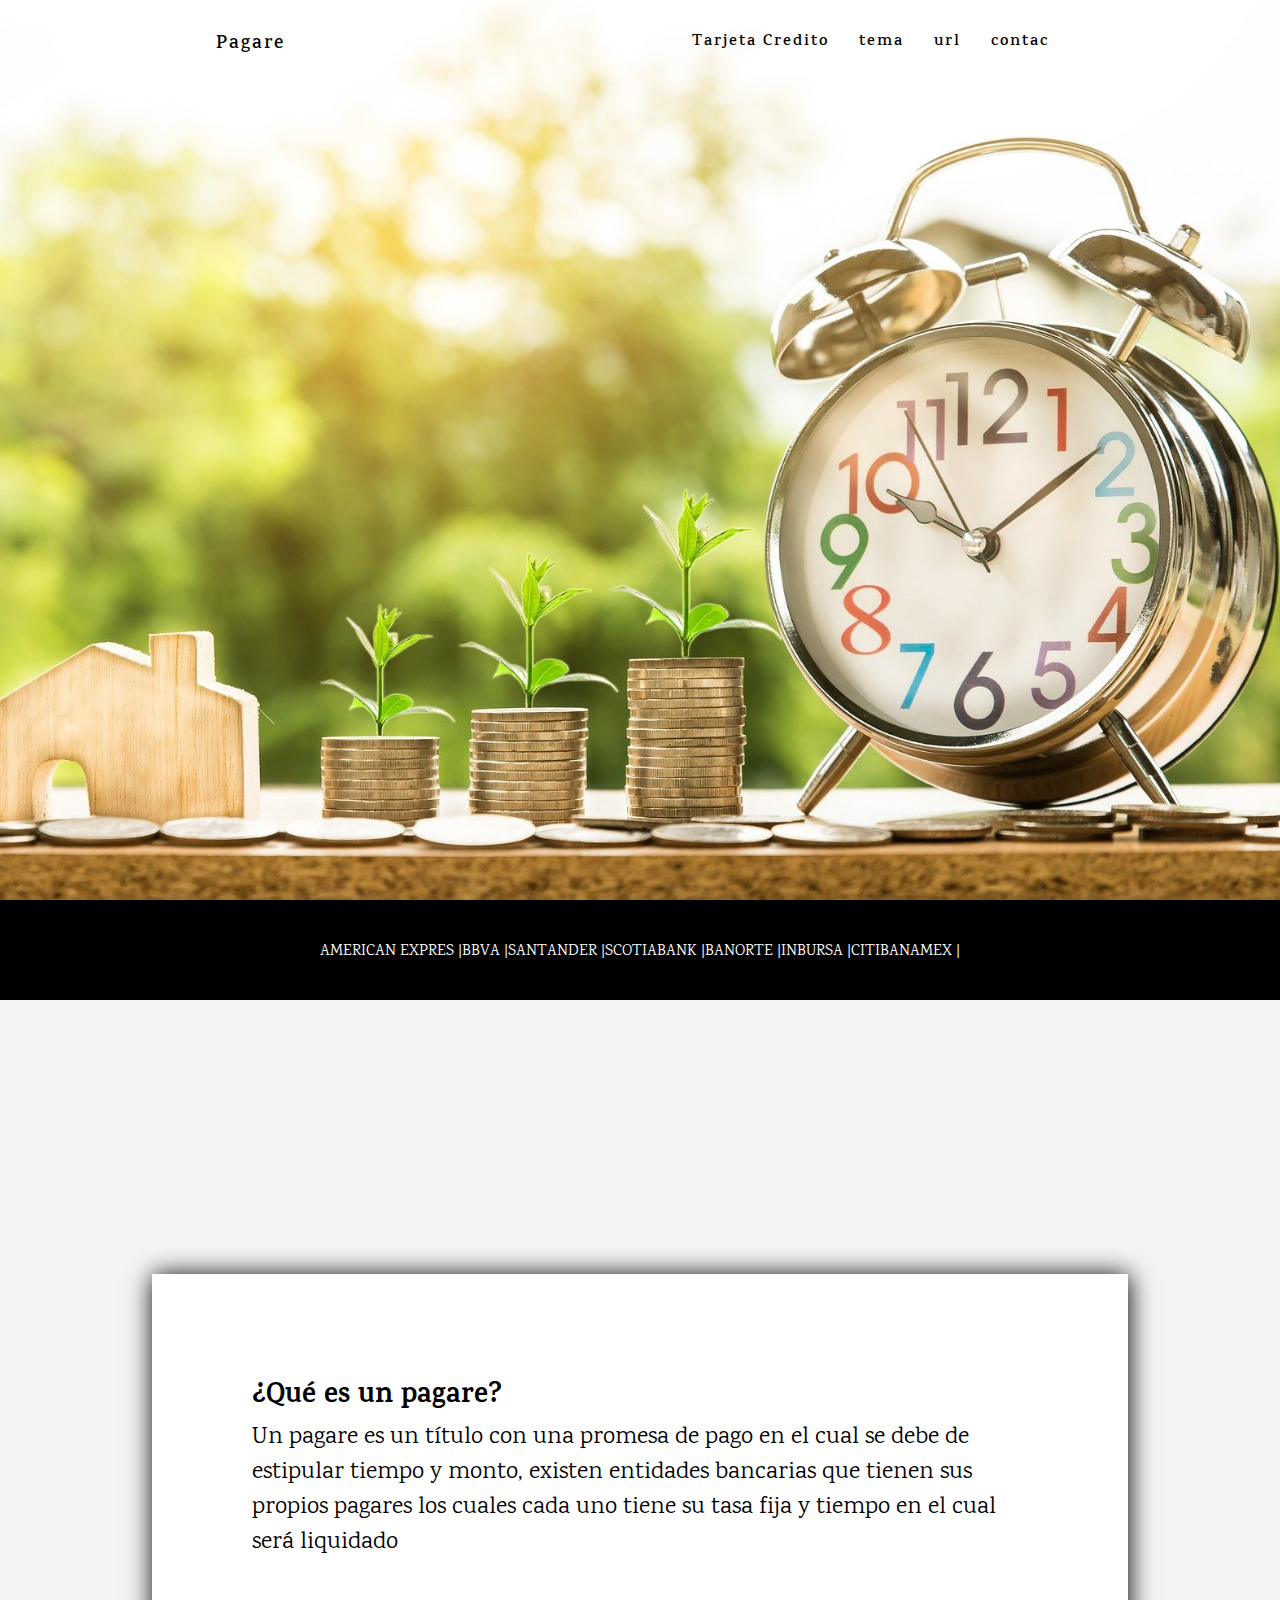
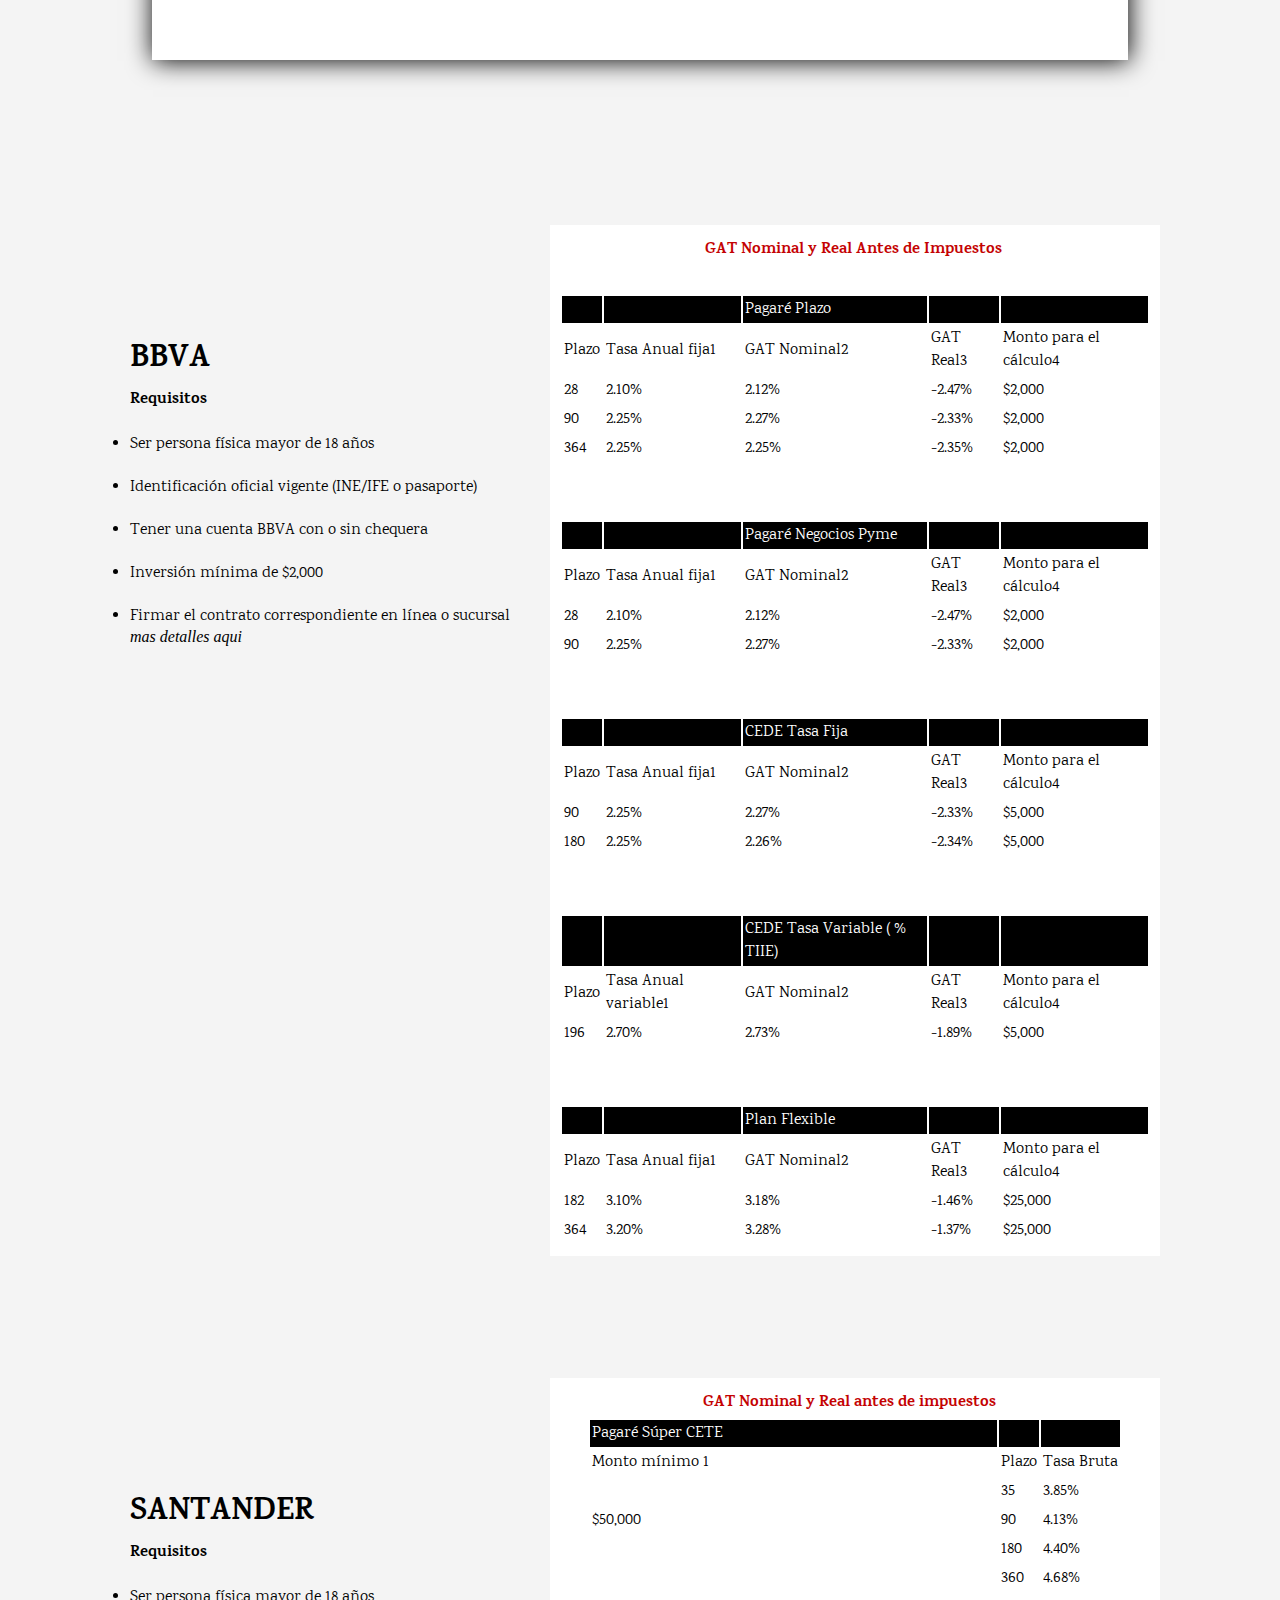
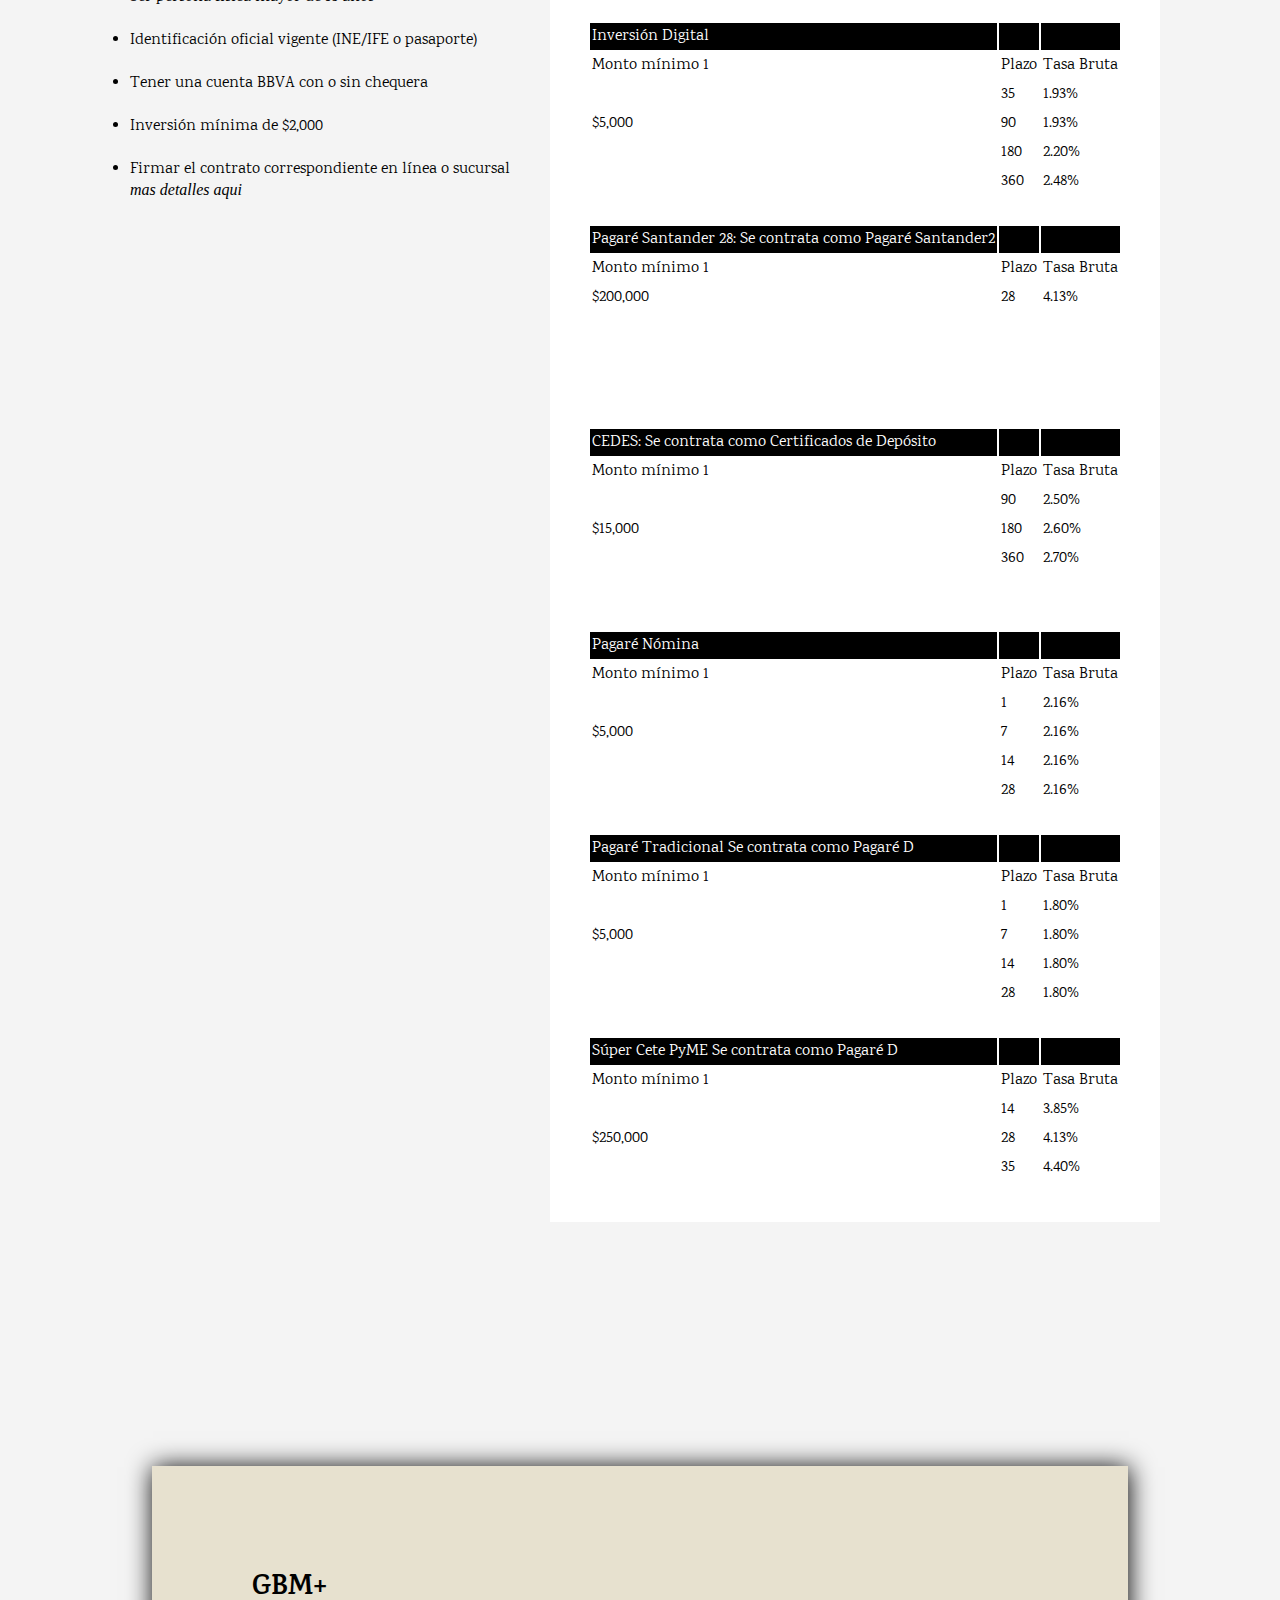
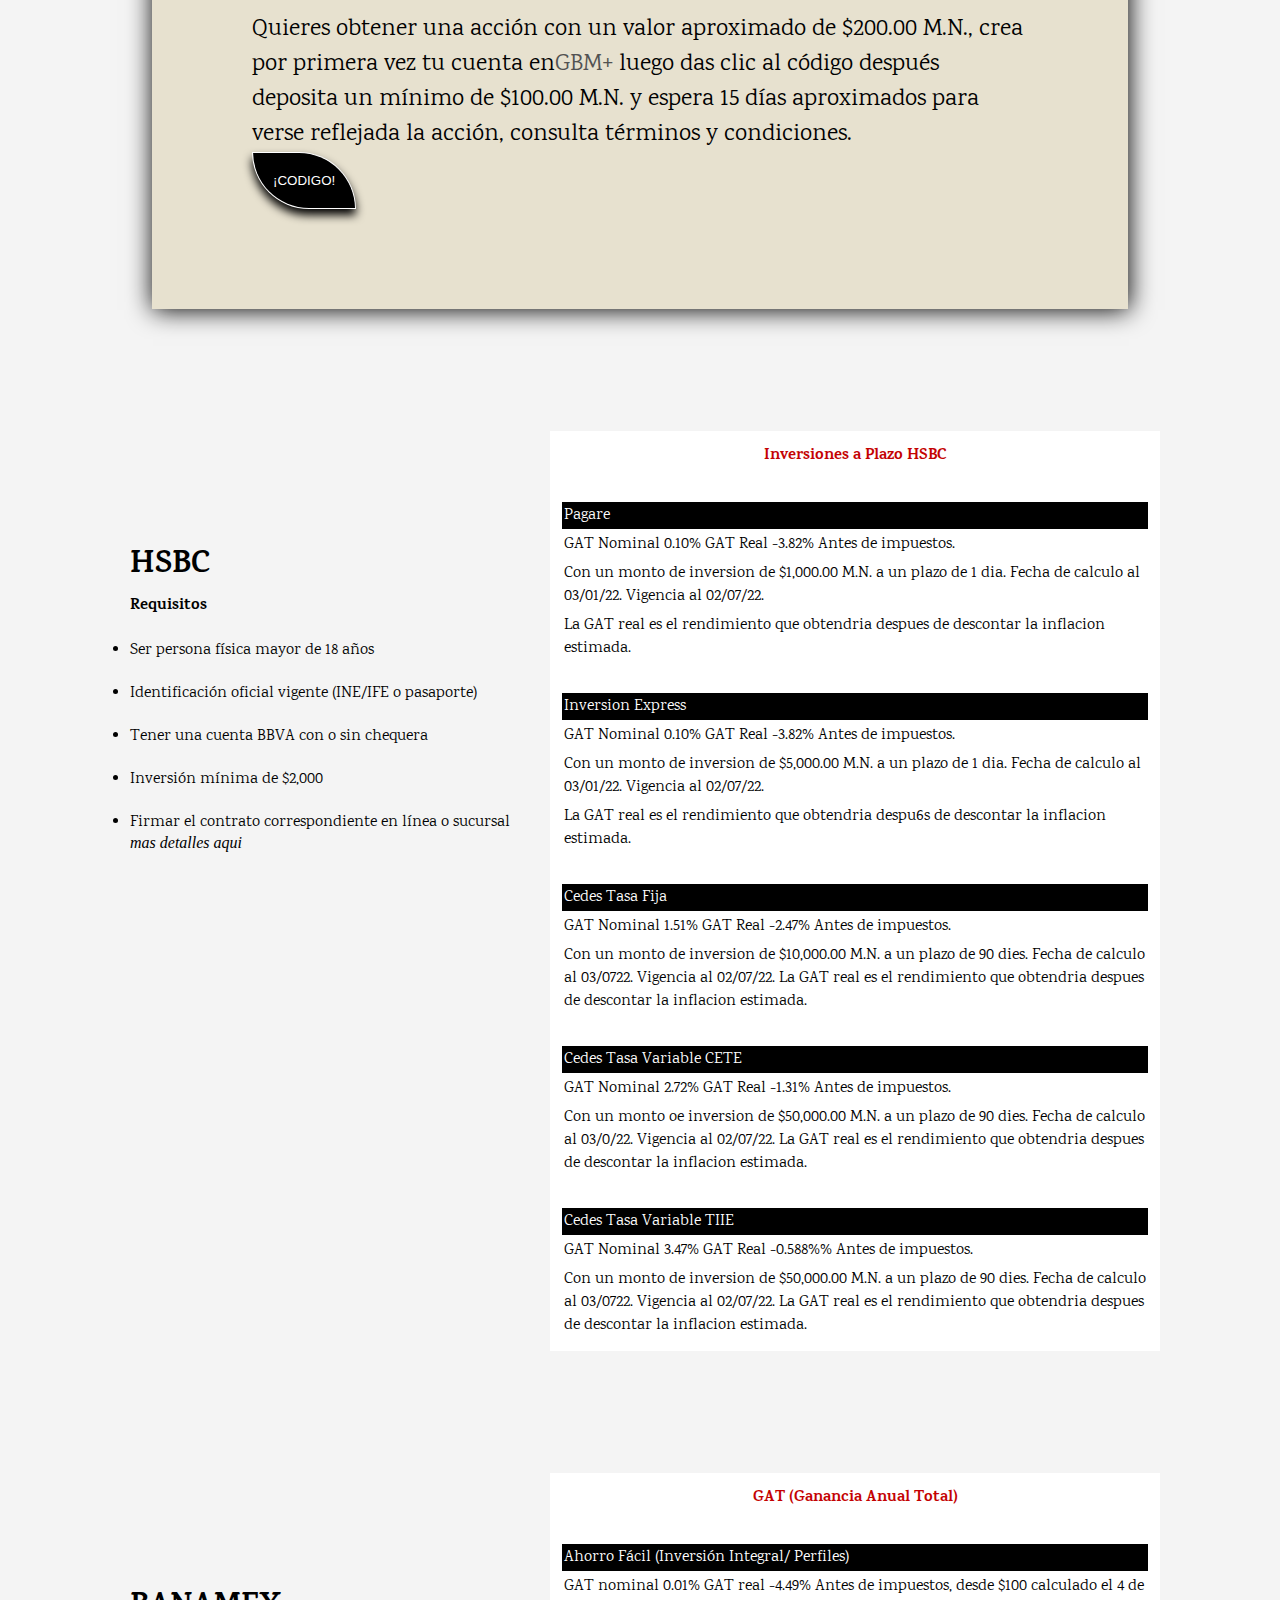
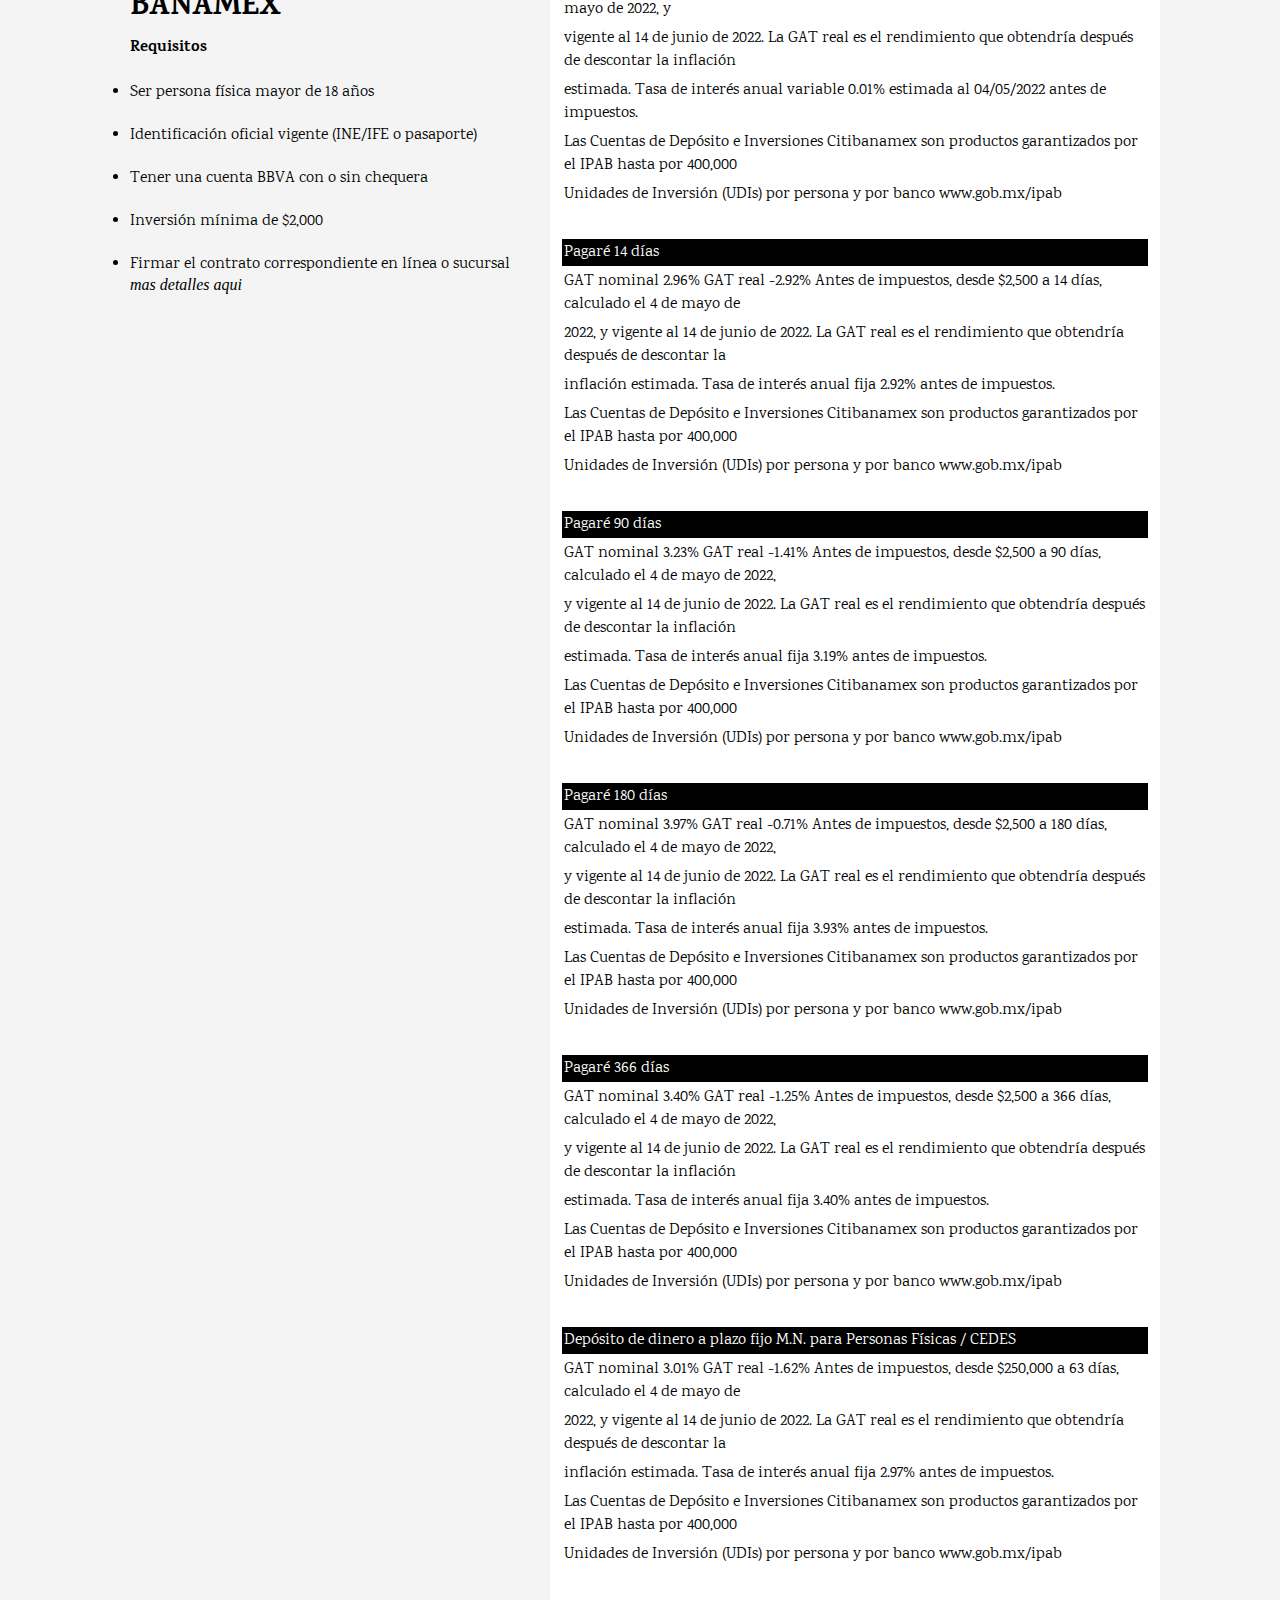
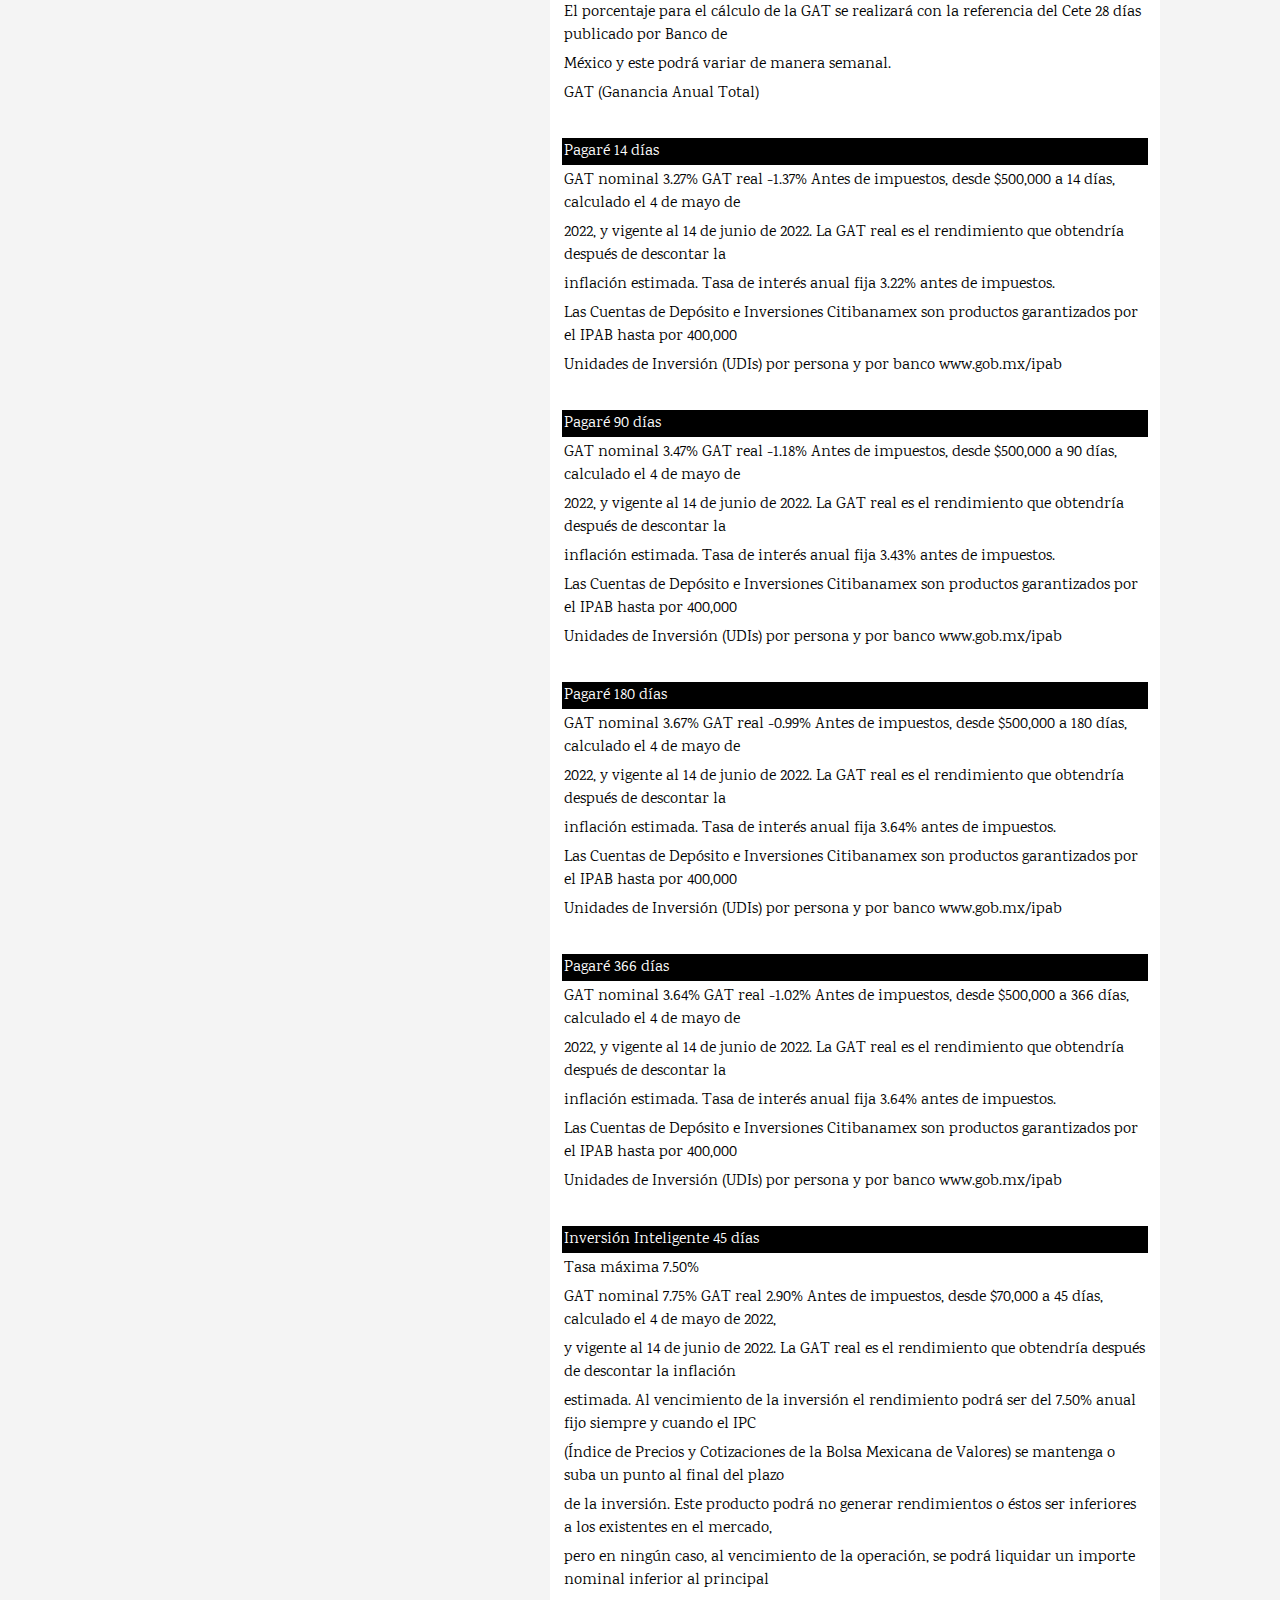
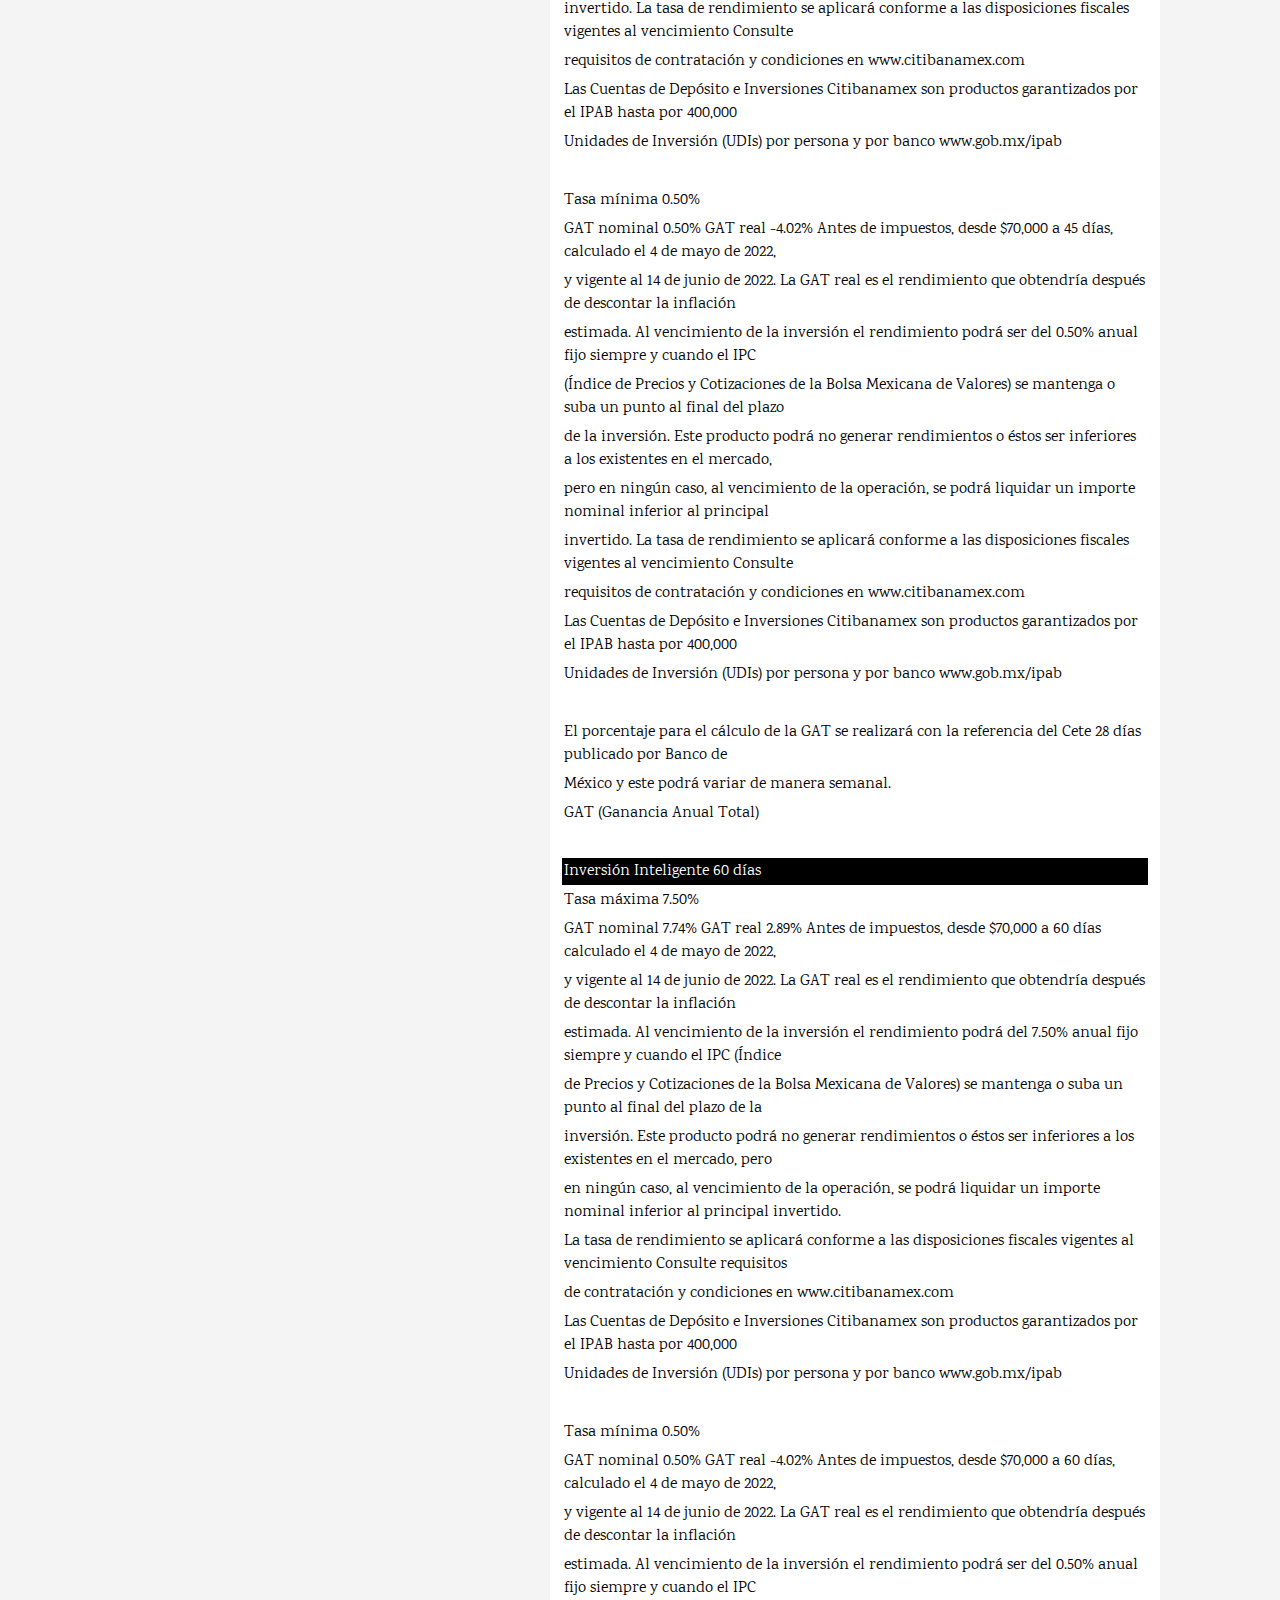
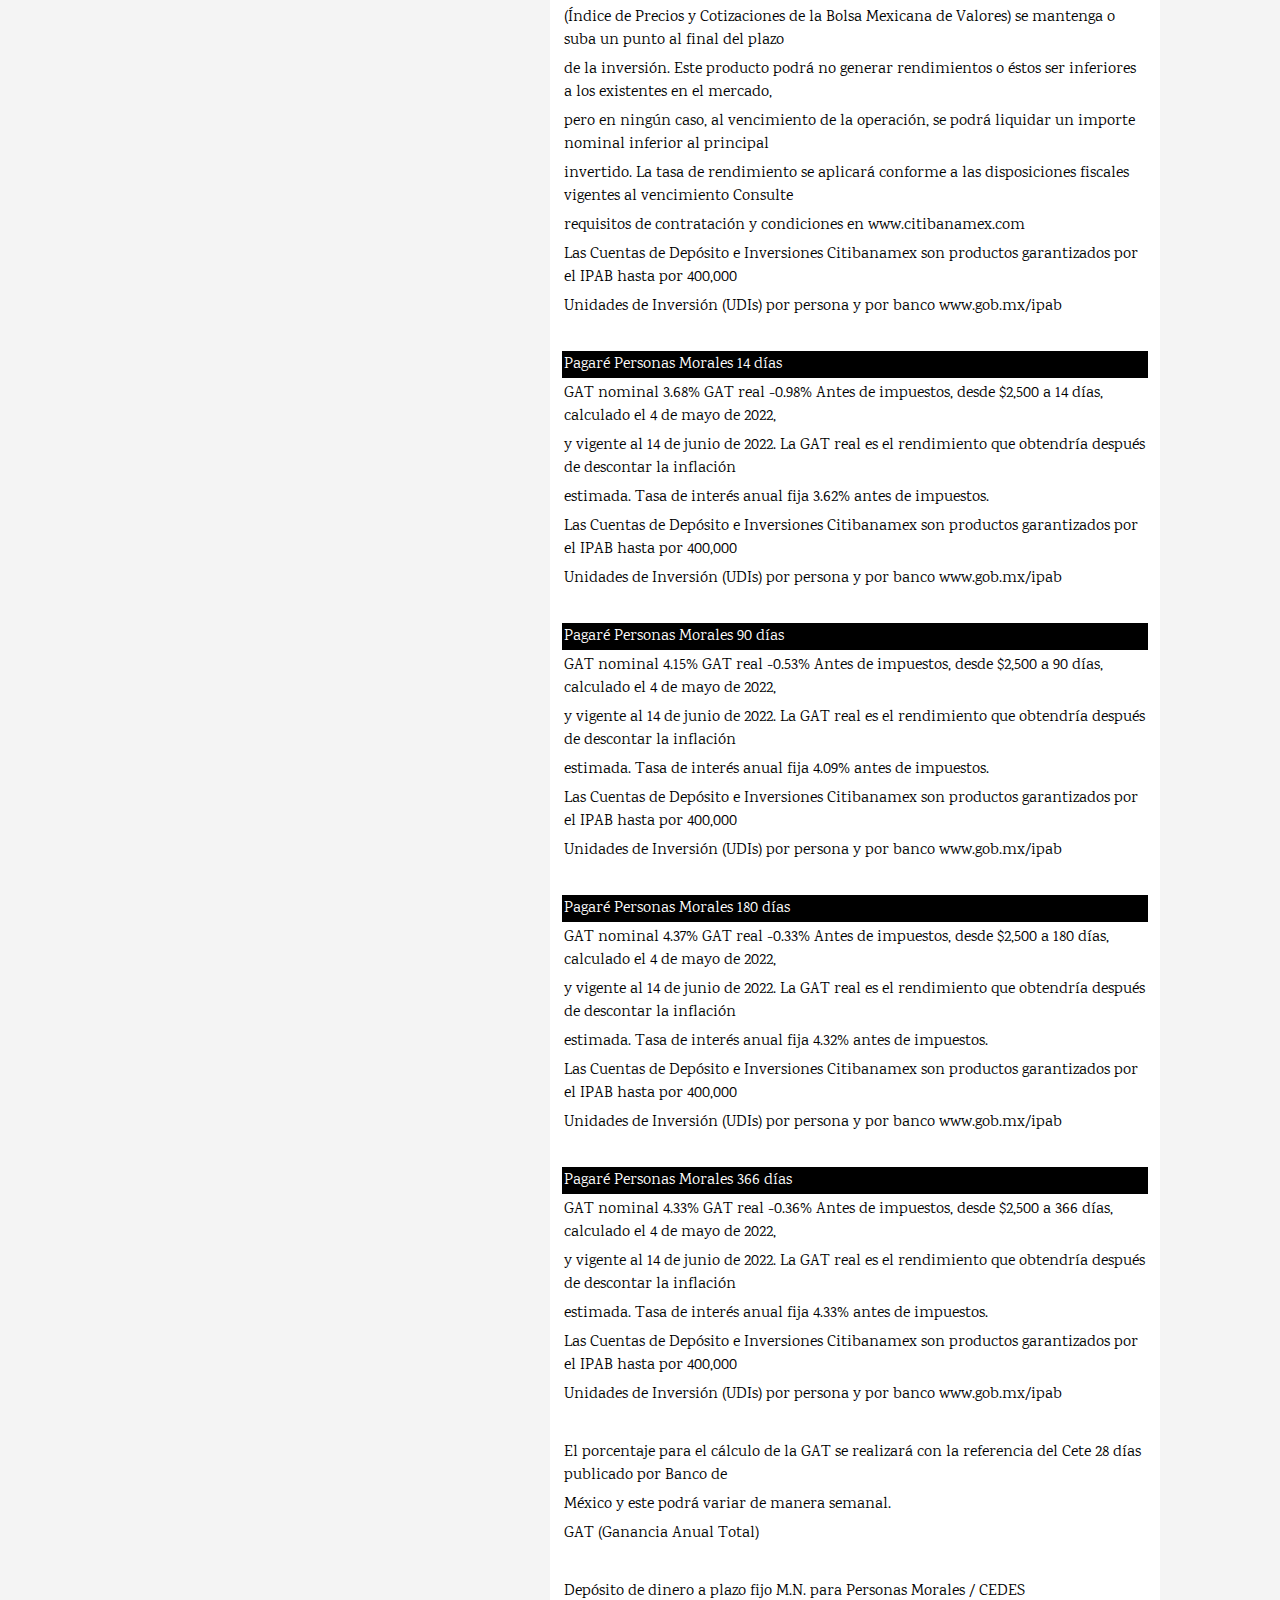
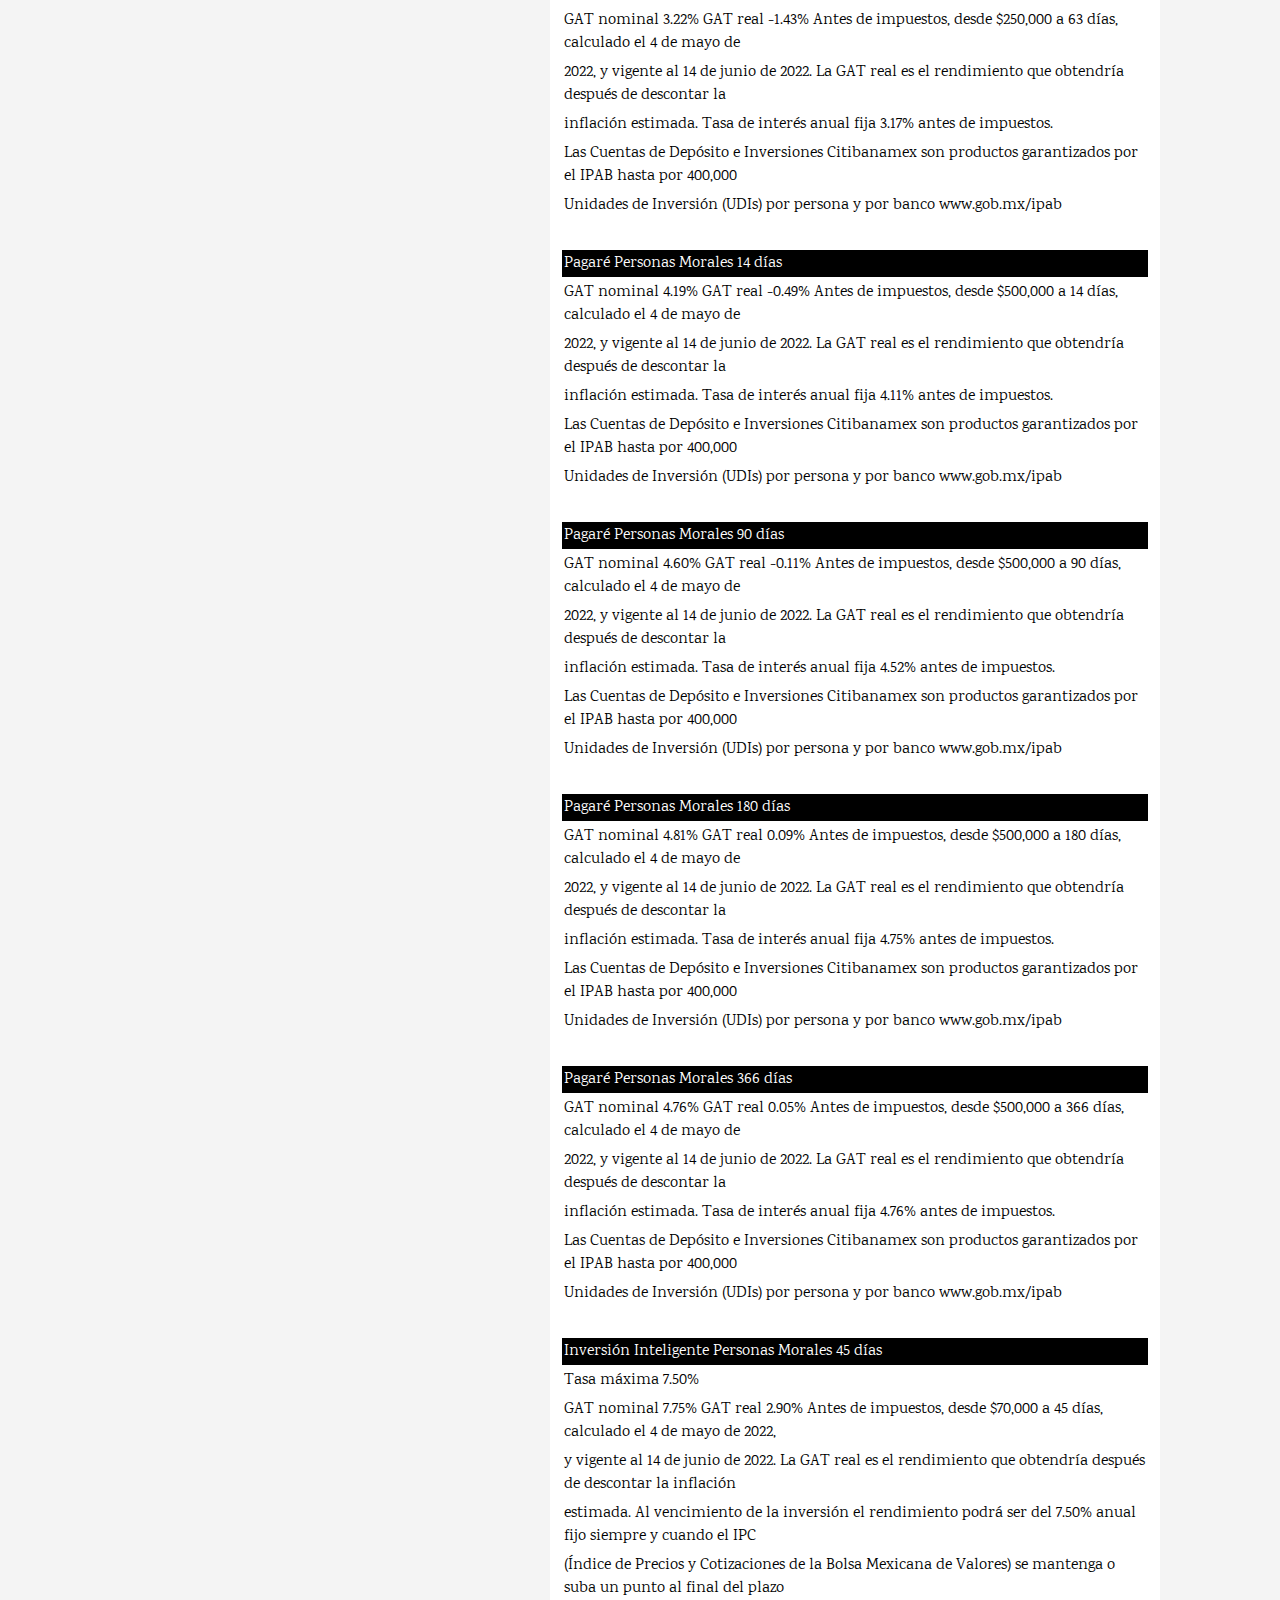
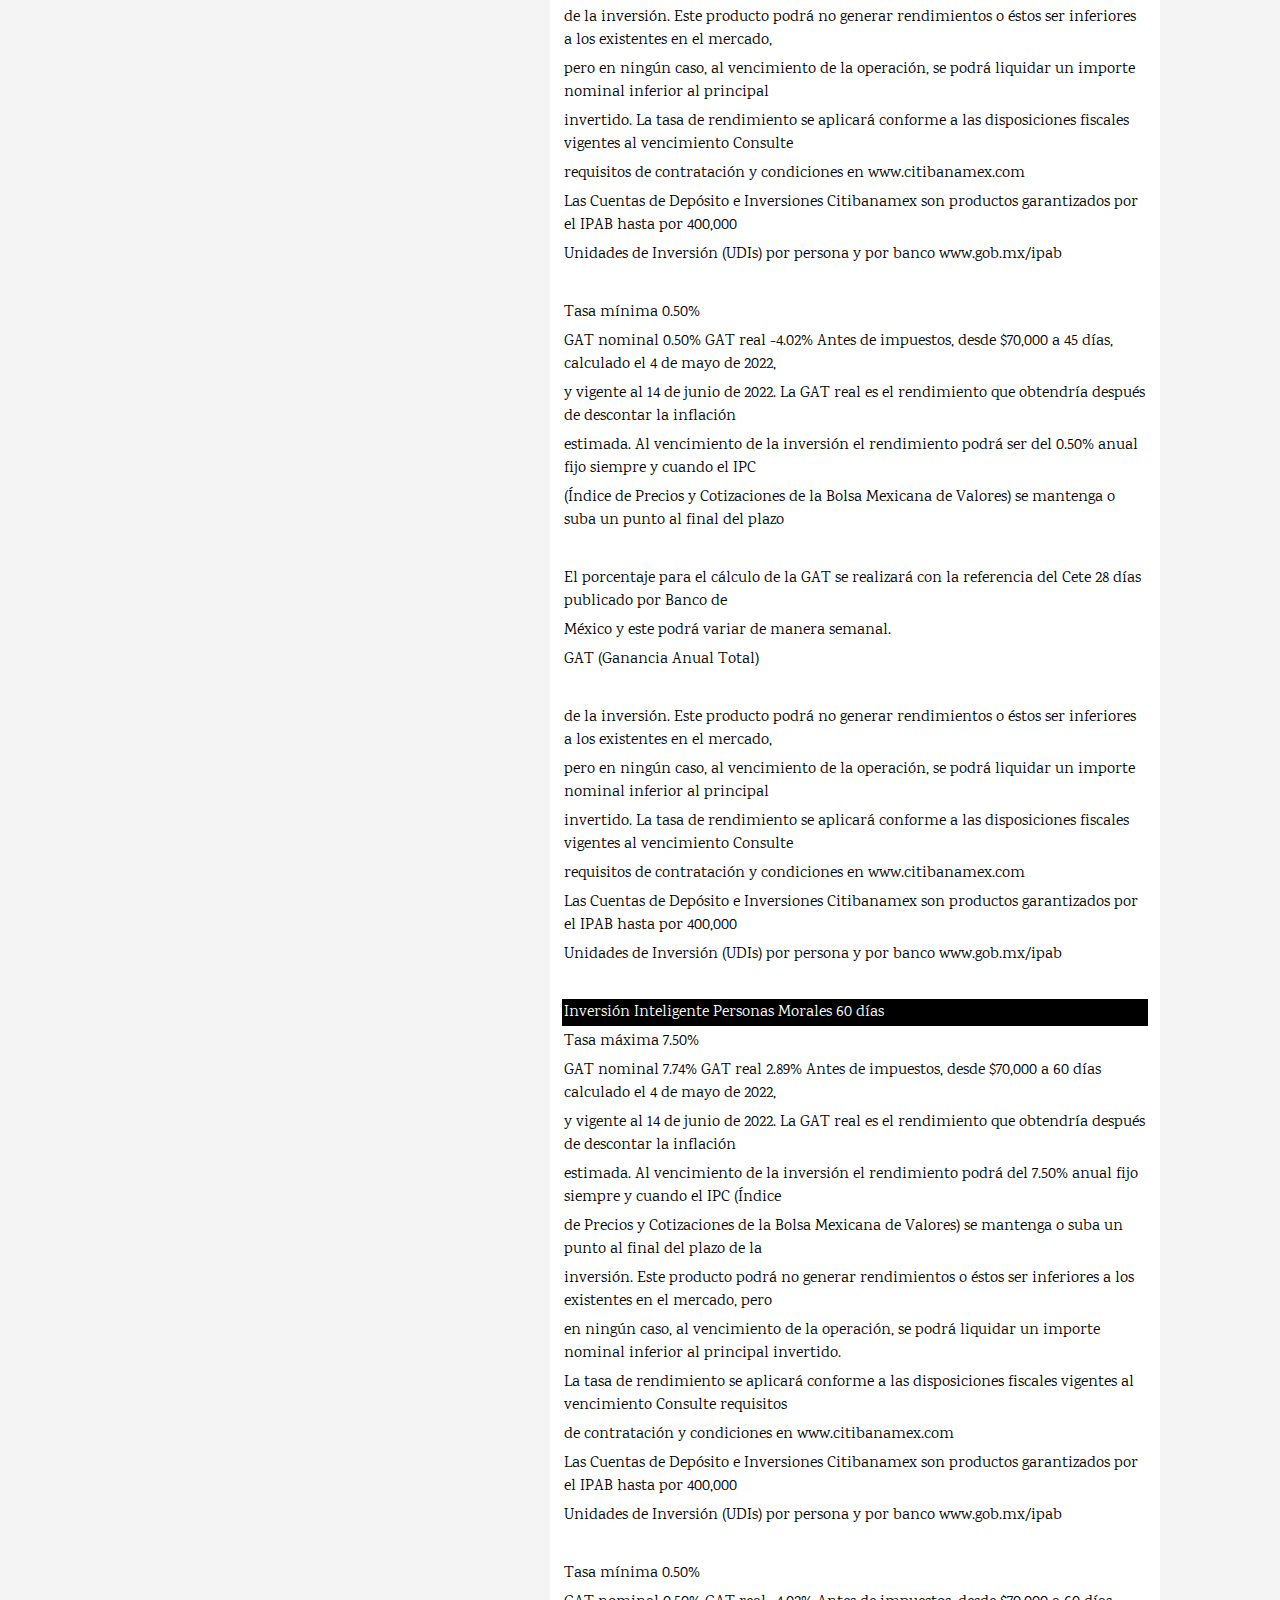
==== commit 868120fa: "v2.0.6.1" ====
--- a/pagarebancario/pagare.html
+++ b/pagarebancario/pagare.html
@@ -19,7 +19,7 @@
       <h3 class="logo">Pagare</h3>
       <section class="nav-0">
         <ul>
-          <li><a href="/tarjetascredito/tarjeta_credito.html">Tarjeta Credito</a></li>
+          <li><a href="tarjetascredito/tarjeta_credito.html">Tarjeta Credito</a></li>
         </ul>
         <ul>
           <li><a href="">tema</a></li>
@@ -82,6 +82,13 @@
         </svg>
       </span>
       <!----/////////////////////////////////-->
+      <div class="context-2" data-aos="fade-up" data-aos-duration="1000">
+        <h3>¿Qué es un pagare?</h3>
+        <p data-aos="zoom-in" data-aos-duration="2000">   
+          Un pagare es un título con una promesa de pago en el cual se debe de estipular tiempo y monto, existen entidades bancarias que tienen sus propios pagares los cuales cada uno tiene su tasa fija y tiempo en el cual será liquidado           
+        </p>
+      </div>
+      <br />
       <!----//////////////bbva///////////////////-->
 
       <section class="bbva">
@@ -334,7 +341,7 @@
             <li> Firmar el contrato correspondiente en línea o sucursal</li>
           </ul>
           <a href="https://www.santander.com.mx/personas/inversiones/pagare-santander.html" target="_blank">
-            <p>mas detalles</p>
+            <p>mas detalles aqui</p>
           </a>
         </div>
         <div class="table-2">
@@ -592,6 +599,17 @@
         </div>
       </section>
       <!----/////////////////////////////////-->
+            <!--anuncio-->
+            <div class="context-2-2" data-aos="fade-up" data-aos-duration="1000">
+              <p data-aos="zoom-in" data-aos-duration="2000">
+              <h3>GBM+</h3>
+              Quieres obtener una acción con un valor aproximado de $200.00 M.N., crea por primera vez tu cuenta en<a
+                href="https://plus.gbm.com/index.html?utm_source=bing&utm_medium=Pagado&utm_campaign=BrandSearch&utm_term=Search&utm_content=Performance&msclkid=d60b50d4dbd81f0d6bb032b09624b91c"
+                target="_blank">GBM+</a> luego das clic al código después deposita un mínimo de $100.00 M.N. y espera 15 días
+              aproximados para verse reflejada la acción, consulta términos y condiciones.
+              </p>
+              <a href="https://promos.gbm.com/wCLm" target="_blank"><button class="button-2">¡CODIGO!</button></a>
+            </div>
       <!----//////////////hsbc//////////////-->
       <section class="bbva">
         <div class="bbva-1">
@@ -605,7 +623,7 @@
             <li> Firmar el contrato correspondiente en línea o sucursal</li>
           </ul>
           <a href="https://www.hsbc.com.mx/inversiones-fondos/inversion-a-plazo/pagare-hsbc/" target="_blank">
-            <p>mas detalles</p>
+            <p>mas detalles aqui</p>
           </a>
         </div>
         <div class="table-2">
@@ -637,32 +655,398 @@
         </div>
       </section>
       <!----/////////////////////////////////-->
-      <!--anuncio-->
-      <div class="context-2-2" data-aos="fade-up" data-aos-duration="1000">
-        <p data-aos="zoom-in" data-aos-duration="2000">
-        <h3>GBM+</h3>
-        Quieres obtener una acción con un valor aproximado de $200.00 M.N., crea por primera vez tu cuenta en<a
-          href="https://plus.gbm.com/index.html?utm_source=bing&utm_medium=Pagado&utm_campaign=BrandSearch&utm_term=Search&utm_content=Performance&msclkid=d60b50d4dbd81f0d6bb032b09624b91c"
-          target="_blank">GBM+</a> luego das clic al código después deposita un mínimo de $100.00 M.N. y espera 15 días
-        aproximados para verse reflejada la acción, consulta términos y condiciones.
-        </p>
-        <a href="https://promos.gbm.com/wCLm" target="_blank"><button class="button-2">¡CODIGO!</button></a>
-      </div>
-      <br>
-      <!-- anuncio-2 -->
+      <!----////////////banamex/////////////////////-->
+      <section class="bbva">
+        <div class="bbva-1">
+          <h1>BANAMEX</h1>
+          <h4>Requisitos</h4>
+          <ul>
+            <li> Ser persona física mayor de 18 años</li>
+            <li> Identificación oficial vigente (INE/IFE o pasaporte)</li>
+            <li> Tener una cuenta BBVA con o sin chequera</li>
+            <li> Inversión mínima de $2,000</li>
+            <li> Firmar el contrato correspondiente en línea o sucursal</li>
+          </ul>
+          <a href="https://www.banamex.com/es/personas/inversiones.html" target="_blank">
+            <p>mas detalles aqui</p>
+          </a>
+        </div>
+        <div class="table-2">
+          <table class="tableizer-table">
+            <thead><tr class="tableizer-firstrow"><th>GAT (Ganancia Anual Total)</th></tr></thead><tbody>
+             <tr><td>&nbsp;</td></tr>
+             <tr class="tr-1"><td>Ahorro Fácil (Inversión Integral/ Perfiles)</td></tr>
+             <tr><td>GAT nominal 0.01% GAT real -4.49% Antes de impuestos, desde $100 calculado el 4 de mayo de 2022, y</td></tr>
+             <tr><td>vigente al 14 de junio de 2022. La GAT real es el rendimiento que obtendría después de descontar la inflación</td></tr>
+             <tr><td>estimada. Tasa de interés anual variable 0.01% estimada al 04/05/2022 antes de impuestos.</td></tr>
+             <tr><td>Las Cuentas de Depósito e Inversiones Citibanamex son productos garantizados por el IPAB hasta por 400,000</td></tr>
+             <tr><td>Unidades de Inversión (UDIs) por persona y por banco www.gob.mx/ipab</td></tr>
+             <tr><td>&nbsp;</td></tr>
+             <tr class="tr-1"><td>Pagaré 14 días</td></tr>
+             <tr><td>GAT nominal 2.96% GAT real -2.92% Antes de impuestos, desde $2,500 a 14 días, calculado el 4 de mayo de</td></tr>
+             <tr><td>2022, y vigente al 14 de junio de 2022. La GAT real es el rendimiento que obtendría después de descontar la</td></tr>
+             <tr><td>inflación estimada. Tasa de interés anual fija 2.92% antes de impuestos.</td></tr>
+             <tr><td>Las Cuentas de Depósito e Inversiones Citibanamex son productos garantizados por el IPAB hasta por 400,000</td></tr>
+             <tr><td>Unidades de Inversión (UDIs) por persona y por banco www.gob.mx/ipab</td></tr>
+             <tr><td>&nbsp;</td></tr>
+             <tr class="tr-1"><td>Pagaré 90 días</td></tr>
+             <tr><td>GAT nominal 3.23% GAT real -1.41% Antes de impuestos, desde $2,500 a 90 días, calculado el 4 de mayo de 2022,</td></tr>
+             <tr><td>y vigente al 14 de junio de 2022. La GAT real es el rendimiento que obtendría después de descontar la inflación</td></tr>
+             <tr><td>estimada. Tasa de interés anual fija 3.19% antes de impuestos.</td></tr>
+             <tr><td>Las Cuentas de Depósito e Inversiones Citibanamex son productos garantizados por el IPAB hasta por 400,000</td></tr>
+             <tr><td>Unidades de Inversión (UDIs) por persona y por banco www.gob.mx/ipab</td></tr>
+             <tr><td>&nbsp;</td></tr>
+             <tr class="tr-1"><td>Pagaré 180 días</td></tr>
+             <tr><td>GAT nominal 3.97% GAT real -0.71% Antes de impuestos, desde $2,500 a 180 días, calculado el 4 de mayo de 2022,</td></tr>
+             <tr><td>y vigente al 14 de junio de 2022. La GAT real es el rendimiento que obtendría después de descontar la inflación</td></tr>
+             <tr><td>estimada. Tasa de interés anual fija 3.93% antes de impuestos.</td></tr>
+             <tr><td>Las Cuentas de Depósito e Inversiones Citibanamex son productos garantizados por el IPAB hasta por 400,000</td></tr>
+             <tr><td>Unidades de Inversión (UDIs) por persona y por banco www.gob.mx/ipab</td></tr>
+             <tr><td>&nbsp;</td></tr>
+             <tr class="tr-1"><td>Pagaré 366 días</td></tr>
+             <tr><td>GAT nominal 3.40% GAT real -1.25% Antes de impuestos, desde $2,500 a 366 días, calculado el 4 de mayo de 2022,</td></tr>
+             <tr><td>y vigente al 14 de junio de 2022. La GAT real es el rendimiento que obtendría después de descontar la inflación</td></tr>
+             <tr><td>estimada. Tasa de interés anual fija 3.40% antes de impuestos.</td></tr>
+             <tr><td>Las Cuentas de Depósito e Inversiones Citibanamex son productos garantizados por el IPAB hasta por 400,000</td></tr>
+             <tr><td>Unidades de Inversión (UDIs) por persona y por banco www.gob.mx/ipab</td></tr>
+             <tr><td>&nbsp;</td></tr>
+             <tr class="tr-1"><td>Depósito de dinero a plazo fijo M.N. para Personas Físicas / CEDES</td></tr>
+             <tr><td>GAT nominal 3.01% GAT real -1.62% Antes de impuestos, desde $250,000 a 63 días, calculado el 4 de mayo de</td></tr>
+             <tr><td>2022, y vigente al 14 de junio de 2022. La GAT real es el rendimiento que obtendría después de descontar la</td></tr>
+             <tr><td>inflación estimada. Tasa de interés anual fija 2.97% antes de impuestos.</td></tr>
+             <tr><td>Las Cuentas de Depósito e Inversiones Citibanamex son productos garantizados por el IPAB hasta por 400,000</td></tr>
+             <tr><td>Unidades de Inversión (UDIs) por persona y por banco www.gob.mx/ipab</td></tr>
+             <tr><td>&nbsp;</td></tr>
+             <tr><td>El porcentaje para el cálculo de la GAT se realizará con la referencia del Cete 28 días publicado por Banco de</td></tr>
+             <tr><td>México y este podrá variar de manera semanal.</td></tr>
+             <tr><td>GAT (Ganancia Anual Total)</td></tr>
+             <tr><td>&nbsp;</td></tr>
+             <tr class="tr-1"><td>Pagaré 14 días</td></tr>
+             <tr><td>GAT nominal 3.27% GAT real -1.37% Antes de impuestos, desde $500,000 a 14 días, calculado el 4 de mayo de</td></tr>
+             <tr><td>2022, y vigente al 14 de junio de 2022. La GAT real es el rendimiento que obtendría después de descontar la</td></tr>
+             <tr><td>inflación estimada. Tasa de interés anual fija 3.22% antes de impuestos.</td></tr>
+             <tr><td>Las Cuentas de Depósito e Inversiones Citibanamex son productos garantizados por el IPAB hasta por 400,000</td></tr>
+             <tr><td>Unidades de Inversión (UDIs) por persona y por banco www.gob.mx/ipab</td></tr>
+             <tr><td>&nbsp;</td></tr>
+             <tr class="tr-1"><td>Pagaré 90 días</td></tr>
+             <tr><td>GAT nominal 3.47% GAT real -1.18% Antes de impuestos, desde $500,000 a 90 días, calculado el 4 de mayo de</td></tr>
+             <tr><td>2022, y vigente al 14 de junio de 2022. La GAT real es el rendimiento que obtendría después de descontar la</td></tr>
+             <tr><td>inflación estimada. Tasa de interés anual fija 3.43% antes de impuestos.</td></tr>
+             <tr><td>Las Cuentas de Depósito e Inversiones Citibanamex son productos garantizados por el IPAB hasta por 400,000</td></tr>
+             <tr><td>Unidades de Inversión (UDIs) por persona y por banco www.gob.mx/ipab</td></tr>
+             <tr><td>&nbsp;</td></tr>
+             <tr class="tr-1"><td>Pagaré 180 días</td></tr>
+             <tr><td>GAT nominal 3.67% GAT real -0.99% Antes de impuestos, desde $500,000 a 180 días, calculado el 4 de mayo de</td></tr>
+             <tr><td>2022, y vigente al 14 de junio de 2022. La GAT real es el rendimiento que obtendría después de descontar la</td></tr>
+             <tr><td>inflación estimada. Tasa de interés anual fija 3.64% antes de impuestos.</td></tr>
+             <tr><td>Las Cuentas de Depósito e Inversiones Citibanamex son productos garantizados por el IPAB hasta por 400,000</td></tr>
+             <tr><td>Unidades de Inversión (UDIs) por persona y por banco www.gob.mx/ipab</td></tr>
+             <tr><td>&nbsp;</td></tr>
+             <tr class="tr-1"><td>Pagaré 366 días</td></tr>
+             <tr><td>GAT nominal 3.64% GAT real -1.02% Antes de impuestos, desde $500,000 a 366 días, calculado el 4 de mayo de</td></tr>
+             <tr><td>2022, y vigente al 14 de junio de 2022. La GAT real es el rendimiento que obtendría después de descontar la</td></tr>
+             <tr><td>inflación estimada. Tasa de interés anual fija 3.64% antes de impuestos.</td></tr>
+             <tr><td>Las Cuentas de Depósito e Inversiones Citibanamex son productos garantizados por el IPAB hasta por 400,000</td></tr>
+             <tr><td>Unidades de Inversión (UDIs) por persona y por banco www.gob.mx/ipab</td></tr>
+             <tr><td>&nbsp;</td></tr>
+             <tr class="tr-1"><td>Inversión Inteligente 45 días</td></tr>
+             <tr><td>Tasa máxima 7.50%</td></tr>
+             <tr><td>GAT nominal 7.75% GAT real 2.90% Antes de impuestos, desde $70,000 a 45 días, calculado el 4 de mayo de 2022,</td></tr>
+             <tr><td>y vigente al 14 de junio de 2022. La GAT real es el rendimiento que obtendría después de descontar la inflación</td></tr>
+             <tr><td>estimada. Al vencimiento de la inversión el rendimiento podrá ser del 7.50% anual fijo siempre y cuando el IPC</td></tr>
+             <tr><td>(Índice de Precios y Cotizaciones de la Bolsa Mexicana de Valores) se mantenga o suba un punto al final del plazo</td></tr>
+             <tr><td>de la inversión. Este producto podrá no generar rendimientos o éstos ser inferiores a los existentes en el mercado,</td></tr>
+             <tr><td>pero en ningún caso, al vencimiento de la operación, se podrá liquidar un importe nominal inferior al principal</td></tr>
+             <tr><td>invertido. La tasa de rendimiento se aplicará conforme a las disposiciones fiscales vigentes al vencimiento Consulte</td></tr>
+             <tr><td>requisitos de contratación y condiciones en www.citibanamex.com</td></tr>
+             <tr><td>Las Cuentas de Depósito e Inversiones Citibanamex son productos garantizados por el IPAB hasta por 400,000</td></tr>
+             <tr><td>Unidades de Inversión (UDIs) por persona y por banco www.gob.mx/ipab</td></tr>
+             <tr><td>&nbsp;</td></tr>
+             <tr><td>Tasa mínima 0.50%</td></tr>
+             <tr><td>GAT nominal 0.50% GAT real -4.02% Antes de impuestos, desde $70,000 a 45 días, calculado el 4 de mayo de 2022,</td></tr>
+             <tr><td>y vigente al 14 de junio de 2022. La GAT real es el rendimiento que obtendría después de descontar la inflación</td></tr>
+             <tr><td>estimada. Al vencimiento de la inversión el rendimiento podrá ser del 0.50% anual fijo siempre y cuando el IPC</td></tr>
+             <tr><td>(Índice de Precios y Cotizaciones de la Bolsa Mexicana de Valores) se mantenga o suba un punto al final del plazo</td></tr>
+             <tr><td>de la inversión. Este producto podrá no generar rendimientos o éstos ser inferiores a los existentes en el mercado,</td></tr>
+             <tr><td>pero en ningún caso, al vencimiento de la operación, se podrá liquidar un importe nominal inferior al principal</td></tr>
+             <tr><td>invertido. La tasa de rendimiento se aplicará conforme a las disposiciones fiscales vigentes al vencimiento Consulte</td></tr>
+             <tr><td>requisitos de contratación y condiciones en www.citibanamex.com</td></tr>
+             <tr><td>Las Cuentas de Depósito e Inversiones Citibanamex son productos garantizados por el IPAB hasta por 400,000</td></tr>
+             <tr><td>Unidades de Inversión (UDIs) por persona y por banco www.gob.mx/ipab</td></tr>
+             <tr><td>&nbsp;</td></tr>
+             <tr><td>El porcentaje para el cálculo de la GAT se realizará con la referencia del Cete 28 días publicado por Banco de</td></tr>
+             <tr><td>México y este podrá variar de manera semanal.</td></tr>
+             <tr><td>GAT (Ganancia Anual Total)</td></tr>
+             <tr><td>&nbsp;</td></tr>
+             <tr class="tr-1"><td>Inversión Inteligente 60 días</td></tr>
+             <tr><td>Tasa máxima 7.50%</td></tr>
+             <tr><td>GAT nominal 7.74% GAT real 2.89% Antes de impuestos, desde $70,000 a 60 días calculado el 4 de mayo de 2022,</td></tr>
+             <tr><td>y vigente al 14 de junio de 2022. La GAT real es el rendimiento que obtendría después de descontar la inflación</td></tr>
+             <tr><td>estimada. Al vencimiento de la inversión el rendimiento podrá del 7.50% anual fijo siempre y cuando el IPC (Índice</td></tr>
+             <tr><td>de Precios y Cotizaciones de la Bolsa Mexicana de Valores) se mantenga o suba un punto al final del plazo de la</td></tr>
+             <tr><td>inversión. Este producto podrá no generar rendimientos o éstos ser inferiores a los existentes en el mercado, pero</td></tr>
+             <tr><td>en ningún caso, al vencimiento de la operación, se podrá liquidar un importe nominal inferior al principal invertido.</td></tr>
+             <tr><td>La tasa de rendimiento se aplicará conforme a las disposiciones fiscales vigentes al vencimiento Consulte requisitos</td></tr>
+             <tr><td>de contratación y condiciones en www.citibanamex.com</td></tr>
+             <tr><td>Las Cuentas de Depósito e Inversiones Citibanamex son productos garantizados por el IPAB hasta por 400,000</td></tr>
+             <tr><td>Unidades de Inversión (UDIs) por persona y por banco www.gob.mx/ipab</td></tr>
+             <tr><td>&nbsp;</td></tr>
+             <tr><td>Tasa mínima 0.50%</td></tr>
+             <tr><td>GAT nominal 0.50% GAT real -4.02% Antes de impuestos, desde $70,000 a 60 días, calculado el 4 de mayo de 2022,</td></tr>
+             <tr><td>y vigente al 14 de junio de 2022. La GAT real es el rendimiento que obtendría después de descontar la inflación</td></tr>
+             <tr><td>estimada. Al vencimiento de la inversión el rendimiento podrá ser del 0.50% anual fijo siempre y cuando el IPC</td></tr>
+             <tr><td>(Índice de Precios y Cotizaciones de la Bolsa Mexicana de Valores) se mantenga o suba un punto al final del plazo</td></tr>
+             <tr><td>de la inversión. Este producto podrá no generar rendimientos o éstos ser inferiores a los existentes en el mercado,</td></tr>
+             <tr><td>pero en ningún caso, al vencimiento de la operación, se podrá liquidar un importe nominal inferior al principal</td></tr>
+             <tr><td>invertido. La tasa de rendimiento se aplicará conforme a las disposiciones fiscales vigentes al vencimiento Consulte</td></tr>
+             <tr><td>requisitos de contratación y condiciones en www.citibanamex.com</td></tr>
+             <tr><td>Las Cuentas de Depósito e Inversiones Citibanamex son productos garantizados por el IPAB hasta por 400,000</td></tr>
+             <tr><td>Unidades de Inversión (UDIs) por persona y por banco www.gob.mx/ipab</td></tr>
+             <tr><td>&nbsp;</td></tr>
+             <tr class="tr-1"><td>Pagaré Personas Morales 14 días</td></tr>
+             <tr><td>GAT nominal 3.68% GAT real -0.98% Antes de impuestos, desde $2,500 a 14 días, calculado el 4 de mayo de 2022,</td></tr>
+             <tr><td>y vigente al 14 de junio de 2022. La GAT real es el rendimiento que obtendría después de descontar la inflación</td></tr>
+             <tr><td>estimada. Tasa de interés anual fija 3.62% antes de impuestos.</td></tr>
+             <tr><td>Las Cuentas de Depósito e Inversiones Citibanamex son productos garantizados por el IPAB hasta por 400,000</td></tr>
+             <tr><td>Unidades de Inversión (UDIs) por persona y por banco www.gob.mx/ipab</td></tr>
+             <tr><td>&nbsp;</td></tr>
+             <tr class="tr-1"><td>Pagaré Personas Morales 90 días</td></tr>
+             <tr><td>GAT nominal 4.15% GAT real -0.53% Antes de impuestos, desde $2,500 a 90 días, calculado el 4 de mayo de 2022,</td></tr>
+             <tr><td>y vigente al 14 de junio de 2022. La GAT real es el rendimiento que obtendría después de descontar la inflación</td></tr>
+             <tr><td>estimada. Tasa de interés anual fija 4.09% antes de impuestos.</td></tr>
+             <tr><td>Las Cuentas de Depósito e Inversiones Citibanamex son productos garantizados por el IPAB hasta por 400,000</td></tr>
+             <tr><td>Unidades de Inversión (UDIs) por persona y por banco www.gob.mx/ipab</td></tr>
+             <tr><td>&nbsp;</td></tr>
+             <tr class="tr-1"><td>Pagaré Personas Morales 180 días</td></tr>
+             <tr><td>GAT nominal 4.37% GAT real -0.33% Antes de impuestos, desde $2,500 a 180 días, calculado el 4 de mayo de 2022,</td></tr>
+             <tr><td>y vigente al 14 de junio de 2022. La GAT real es el rendimiento que obtendría después de descontar la inflación</td></tr>
+             <tr><td>estimada. Tasa de interés anual fija 4.32% antes de impuestos.</td></tr>
+             <tr><td>Las Cuentas de Depósito e Inversiones Citibanamex son productos garantizados por el IPAB hasta por 400,000</td></tr>
+             <tr><td>Unidades de Inversión (UDIs) por persona y por banco www.gob.mx/ipab</td></tr>
+             <tr><td>&nbsp;</td></tr>
+             <tr class="tr-1"><td>Pagaré Personas Morales 366 días</td></tr>
+             <tr><td>GAT nominal 4.33% GAT real -0.36% Antes de impuestos, desde $2,500 a 366 días, calculado el 4 de mayo de 2022,</td></tr>
+             <tr><td>y vigente al 14 de junio de 2022. La GAT real es el rendimiento que obtendría después de descontar la inflación</td></tr>
+             <tr><td>estimada. Tasa de interés anual fija 4.33% antes de impuestos.</td></tr>
+             <tr><td>Las Cuentas de Depósito e Inversiones Citibanamex son productos garantizados por el IPAB hasta por 400,000</td></tr>
+             <tr><td>Unidades de Inversión (UDIs) por persona y por banco www.gob.mx/ipab</td></tr>
+             <tr><td>&nbsp;</td></tr>
+             <tr><td>El porcentaje para el cálculo de la GAT se realizará con la referencia del Cete 28 días publicado por Banco de</td></tr>
+             <tr><td>México y este podrá variar de manera semanal.</td></tr>
+             <tr><td>GAT (Ganancia Anual Total)</td></tr>
+             <tr><td>&nbsp;</td></tr>
+             <tr><td>Depósito de dinero a plazo fijo M.N. para Personas Morales / CEDES</td></tr>
+             <tr><td>GAT nominal 3.22% GAT real -1.43% Antes de impuestos, desde $250,000 a 63 días, calculado el 4 de mayo de</td></tr>
+             <tr><td>2022, y vigente al 14 de junio de 2022. La GAT real es el rendimiento que obtendría después de descontar la</td></tr>
+             <tr><td>inflación estimada. Tasa de interés anual fija 3.17% antes de impuestos.</td></tr>
+             <tr><td>Las Cuentas de Depósito e Inversiones Citibanamex son productos garantizados por el IPAB hasta por 400,000</td></tr>
+             <tr><td>Unidades de Inversión (UDIs) por persona y por banco www.gob.mx/ipab</td></tr>
+             <tr><td>&nbsp;</td></tr>
+             <tr class="tr-1"><td>Pagaré Personas Morales 14 días</td></tr>
+             <tr><td>GAT nominal 4.19% GAT real -0.49% Antes de impuestos, desde $500,000 a 14 días, calculado el 4 de mayo de</td></tr>
+             <tr><td>2022, y vigente al 14 de junio de 2022. La GAT real es el rendimiento que obtendría después de descontar la</td></tr>
+             <tr><td>inflación estimada. Tasa de interés anual fija 4.11% antes de impuestos.</td></tr>
+             <tr><td>Las Cuentas de Depósito e Inversiones Citibanamex son productos garantizados por el IPAB hasta por 400,000</td></tr>
+             <tr><td>Unidades de Inversión (UDIs) por persona y por banco www.gob.mx/ipab</td></tr>
+             <tr><td>&nbsp;</td></tr>
+             <tr class="tr-1"><td>Pagaré Personas Morales 90 días</td></tr>
+             <tr><td>GAT nominal 4.60% GAT real -0.11% Antes de impuestos, desde $500,000 a 90 días, calculado el 4 de mayo de</td></tr>
+             <tr><td>2022, y vigente al 14 de junio de 2022. La GAT real es el rendimiento que obtendría después de descontar la</td></tr>
+             <tr><td>inflación estimada. Tasa de interés anual fija 4.52% antes de impuestos.</td></tr>
+             <tr><td>Las Cuentas de Depósito e Inversiones Citibanamex son productos garantizados por el IPAB hasta por 400,000</td></tr>
+             <tr><td>Unidades de Inversión (UDIs) por persona y por banco www.gob.mx/ipab</td></tr>
+             <tr><td>&nbsp;</td></tr>
+             <tr class="tr-1"><td>Pagaré Personas Morales 180 días</td></tr>
+             <tr><td>GAT nominal 4.81% GAT real 0.09% Antes de impuestos, desde $500,000 a 180 días, calculado el 4 de mayo de</td></tr>
+             <tr><td>2022, y vigente al 14 de junio de 2022. La GAT real es el rendimiento que obtendría después de descontar la</td></tr>
+             <tr><td>inflación estimada. Tasa de interés anual fija 4.75% antes de impuestos.</td></tr>
+             <tr><td>Las Cuentas de Depósito e Inversiones Citibanamex son productos garantizados por el IPAB hasta por 400,000</td></tr>
+             <tr><td>Unidades de Inversión (UDIs) por persona y por banco www.gob.mx/ipab</td></tr>
+             <tr><td>&nbsp;</td></tr>
+             <tr class="tr-1"><td>Pagaré Personas Morales 366 días</td></tr>
+             <tr><td>GAT nominal 4.76% GAT real 0.05% Antes de impuestos, desde $500,000 a 366 días, calculado el 4 de mayo de</td></tr>
+             <tr><td>2022, y vigente al 14 de junio de 2022. La GAT real es el rendimiento que obtendría después de descontar la</td></tr>
+             <tr><td>inflación estimada. Tasa de interés anual fija 4.76% antes de impuestos.</td></tr>
+             <tr><td>Las Cuentas de Depósito e Inversiones Citibanamex son productos garantizados por el IPAB hasta por 400,000</td></tr>
+             <tr><td>Unidades de Inversión (UDIs) por persona y por banco www.gob.mx/ipab</td></tr>
+             <tr><td>&nbsp;</td></tr>
+             <tr class="tr-1"><td>Inversión Inteligente Personas Morales 45 días</td></tr>
+             <tr><td>Tasa máxima 7.50%</td></tr>
+             <tr><td>GAT nominal 7.75% GAT real 2.90% Antes de impuestos, desde $70,000 a 45 días, calculado el 4 de mayo de 2022,</td></tr>
+             <tr><td>y vigente al 14 de junio de 2022. La GAT real es el rendimiento que obtendría después de descontar la inflación</td></tr>
+             <tr><td>estimada. Al vencimiento de la inversión el rendimiento podrá ser del 7.50% anual fijo siempre y cuando el IPC</td></tr>
+             <tr><td>(Índice de Precios y Cotizaciones de la Bolsa Mexicana de Valores) se mantenga o suba un punto al final del plazo</td></tr>
+             <tr><td>de la inversión. Este producto podrá no generar rendimientos o éstos ser inferiores a los existentes en el mercado,</td></tr>
+             <tr><td>pero en ningún caso, al vencimiento de la operación, se podrá liquidar un importe nominal inferior al principal</td></tr>
+             <tr><td>invertido. La tasa de rendimiento se aplicará conforme a las disposiciones fiscales vigentes al vencimiento Consulte</td></tr>
+             <tr><td>requisitos de contratación y condiciones en www.citibanamex.com</td></tr>
+             <tr><td>Las Cuentas de Depósito e Inversiones Citibanamex son productos garantizados por el IPAB hasta por 400,000</td></tr>
+             <tr><td>Unidades de Inversión (UDIs) por persona y por banco www.gob.mx/ipab</td></tr>
+             <tr><td>&nbsp;</td></tr>
+             <tr><td>Tasa mínima 0.50%</td></tr>
+             <tr><td>GAT nominal 0.50% GAT real -4.02% Antes de impuestos, desde $70,000 a 45 días, calculado el 4 de mayo de 2022,</td></tr>
+             <tr><td>y vigente al 14 de junio de 2022. La GAT real es el rendimiento que obtendría después de descontar la inflación</td></tr>
+             <tr><td>estimada. Al vencimiento de la inversión el rendimiento podrá ser del 0.50% anual fijo siempre y cuando el IPC</td></tr>
+             <tr><td>(Índice de Precios y Cotizaciones de la Bolsa Mexicana de Valores) se mantenga o suba un punto al final del plazo</td></tr>
+             <tr><td>&nbsp;</td></tr>
+             <tr><td>El porcentaje para el cálculo de la GAT se realizará con la referencia del Cete 28 días publicado por Banco de</td></tr>
+             <tr><td>México y este podrá variar de manera semanal.</td></tr>
+             <tr><td>GAT (Ganancia Anual Total)</td></tr>
+             <tr><td>&nbsp;</td></tr>
+             <tr><td>de la inversión. Este producto podrá no generar rendimientos o éstos ser inferiores a los existentes en el mercado,</td></tr>
+             <tr><td>pero en ningún caso, al vencimiento de la operación, se podrá liquidar un importe nominal inferior al principal</td></tr>
+             <tr><td>invertido. La tasa de rendimiento se aplicará conforme a las disposiciones fiscales vigentes al vencimiento Consulte</td></tr>
+             <tr><td>requisitos de contratación y condiciones en www.citibanamex.com</td></tr>
+             <tr><td>Las Cuentas de Depósito e Inversiones Citibanamex son productos garantizados por el IPAB hasta por 400,000</td></tr>
+             <tr><td>Unidades de Inversión (UDIs) por persona y por banco www.gob.mx/ipab</td></tr>
+             <tr><td>&nbsp;</td></tr>
+             <tr class="tr-1"><td>Inversión Inteligente Personas Morales 60 días</td></tr>
+             <tr><td>Tasa máxima 7.50%</td></tr>
+             <tr><td>GAT nominal 7.74% GAT real 2.89% Antes de impuestos, desde $70,000 a 60 días calculado el 4 de mayo de 2022,</td></tr>
+             <tr><td>y vigente al 14 de junio de 2022. La GAT real es el rendimiento que obtendría después de descontar la inflación</td></tr>
+             <tr><td>estimada. Al vencimiento de la inversión el rendimiento podrá del 7.50% anual fijo siempre y cuando el IPC (Índice</td></tr>
+             <tr><td>de Precios y Cotizaciones de la Bolsa Mexicana de Valores) se mantenga o suba un punto al final del plazo de la</td></tr>
+             <tr><td>inversión. Este producto podrá no generar rendimientos o éstos ser inferiores a los existentes en el mercado, pero</td></tr>
+             <tr><td>en ningún caso, al vencimiento de la operación, se podrá liquidar un importe nominal inferior al principal invertido.</td></tr>
+             <tr><td>La tasa de rendimiento se aplicará conforme a las disposiciones fiscales vigentes al vencimiento Consulte requisitos</td></tr>
+             <tr><td>de contratación y condiciones en www.citibanamex.com</td></tr>
+             <tr><td>Las Cuentas de Depósito e Inversiones Citibanamex son productos garantizados por el IPAB hasta por 400,000</td></tr>
+             <tr><td>Unidades de Inversión (UDIs) por persona y por banco www.gob.mx/ipab</td></tr>
+             <tr><td>&nbsp;</td></tr>
+             <tr><td>Tasa mínima 0.50%</td></tr>
+             <tr><td>GAT nominal 0.50% GAT real -4.02% Antes de impuestos, desde $70,000 a 60 días, calculado el 4 de mayo de 2022,</td></tr>
+             <tr><td>y vigente al 14 de junio de 2022. La GAT real es el rendimiento que obtendría después de descontar la inflación</td></tr>
+             <tr><td>estimada. Al vencimiento de la inversión el rendimiento podrá ser del 0.50% anual fijo siempre y cuando el IPC</td></tr>
+             <tr><td>(Índice de Precios y Cotizaciones de la Bolsa Mexicana de Valores) se mantenga o suba un punto al final del plazo</td></tr>
+             <tr><td>de la inversión. Este producto podrá no generar rendimientos o éstos ser inferiores a los existentes en el mercado,</td></tr>
+             <tr><td>pero en ningún caso, al vencimiento de la operación, se podrá liquidar un importe nominal inferior al principal</td></tr>
+             <tr><td>invertido. La tasa de rendimiento se aplicará conforme a las disposiciones fiscales vigentes al vencimiento Consulte</td></tr>
+             <tr><td>requisitos de contratación y condiciones en www.citibanamex.com</td></tr>
+             <tr><td>Las Cuentas de Depósito e Inversiones Citibanamex son productos garantizados por el IPAB hasta por 400,000</td></tr>
+             <tr><td>Unidades de Inversión (UDIs) por persona y por banco www.gob.mx/ipab</td></tr>
+             <tr><td>&nbsp;</td></tr>
+             <tr class="tr-1"><td>Cuenta Básica</td></tr>
+             <tr><td>GAT nominal 0.55% GAT real -3.97% Antes de impuestos, desde $900,000,000 calculado el 4 de mayo de 2022, y</td></tr>
+             <tr><td>vigente al 14 de junio de 2022. La GAT real es el rendimiento que obtendría después de descontar la inflación</td></tr>
+             <tr><td>estimada. Tasa de interés anual variable 0.55% estimada al 04/05/2022 antes de impuestos.</td></tr>
+             <tr><td>Las Cuentas de Depósito e Inversiones Citibanamex son productos garantizados por el IPAB hasta por 400,000</td></tr>
+             <tr><td>Unidades de Inversión (UDIs) por persona y por banco www.gob.mx/ipab</td></tr>
+             <tr><td>&nbsp;</td></tr>
+             <tr class="tr-1"><td>Mi Cuenta</td></tr>
+             <tr><td>GAT nominal 0.33% GAT real -4.18% Antes de impuestos, desde $500 calculado el 4 de mayo de 2022, y vigente al</td></tr>
+             <tr><td>14 de junio de 2022. La GAT real es el rendimiento que obtendría después de descontar la inflación estimada. Tasa</td></tr>
+             <tr><td>de interés anual variable 0.33% estimada al 04/05/2022 antes de impuestos.</td></tr>
+             <tr><td>Las Cuentas de Depósito e Inversiones Citibanamex son productos garantizados por el IPAB hasta por 400,000</td></tr>
+             <tr><td>Unidades de Inversión (UDIs) por persona y por banco www.gob.mx/ipab</td></tr>
+             <tr><td>&nbsp;</td></tr>
+             <tr class="tr-1"><td>Cuenta Productiva M.N.</td></tr>
+             <tr><td>GAT nominal 1.11% GAT real -3.44% Antes de impuestos, desde $100,000 calculado el 4 de mayo de 2022, y</td></tr>
+             <tr><td>vigente al 14 de junio de 2022. La GAT real es el rendimiento que obtendría después de descontar la inflación</td></tr>
+             <tr><td>estimada. Tasa de interés anual variable 1.10% estimada al 04/05/2022 antes de impuestos.</td></tr>
+             <tr><td>Las Cuentas de Depósito e Inversiones Citibanamex son productos garantizados por el IPAB hasta por 400,000</td></tr>
+             <tr><td>Unidades de Inversión (UDIs) por persona y por banco www.gob.mx/ipab</td></tr>
+             <tr><td>&nbsp;</td></tr>
+             <tr><td>El porcentaje para el cálculo de la GAT se realizará con la referencia del Cete 28 días publicado por Banco de</td></tr>
+             <tr><td>México y este podrá variar de manera semanal.</td></tr>
+             <tr><td>GAT (Ganancia Anual Total)</td></tr>
+             <tr><td>&nbsp;</td></tr>
+             <tr><td>Campaña PTU Inversiones 2022</td></tr>
+             <tr><td>Pagaré (Vigencia del 02 de mayo de 2022 al 30 de julio de 2022)</td></tr>
+             <tr><td>&nbsp;</td></tr>
+             <tr class="tr-1"><td>Pagaré 90 días - 7.5% de tasa de interés anual fija</td></tr>
+             <tr><td>GAT nominal 7.71% GAT real 3.06% Antes de impuestos, desde $2,500 a 90 días, calculado el 06 de abril de</td></tr>
+             <tr><td>2022 y vigente al 30 de julio de 2022. La GAT REAL es el rendimiento que obtendría después de descontar la</td></tr>
+             <tr><td>inflación estimada. Tasa de interés anual fija 7.5% antes de impuestos.</td></tr>
+             <tr><td>Las Cuentas de Depósito e Inversiones Citibanamex son productos garantizados por el IPAB hasta por 400,000</td></tr>
+             <tr><td>Unidades de Inversión (UDIs) por persona y por banco www.gob.mx/ipab</td></tr>
+             <tr><td>&nbsp;</td></tr>
+             <tr class="tr-1"><td>Pagaré 120 días - 7.5% de tasa de interés anual fija</td></tr>
+             <tr><td>GAT nominal 7.69% GAT real 3.03% Antes de impuestos, desde $2,500 a 120 días, calculado el 06 de abril de</td></tr>
+             <tr><td>2022 y vigente al 30 de julio de 2022. La GAT REAL es el rendimiento que obtendría después de descontar la</td></tr>
+             <tr><td>inflación estimada. Tasa de interés anual fija 7.50% antes de impuestos.</td></tr>
+             <tr><td>Las Cuentas de Depósito e Inversiones Citibanamex son productos garantizados por el IPAB hasta por 400,000</td></tr>
+             <tr><td>Unidades de Inversión (UDIs) por persona y por banco www.gob.mx/ipab</td></tr>
+             <tr><td>&nbsp;</td></tr>
+             <tr class="tr-1"><td>Pagaré 180 días - 7.5% de tasa de interés anual fija</td></tr>
+             <tr><td>GAT nominal 7.64% GAT real 2.99% Antes de impuestos, desde $2,500 a 180 días, calculado el 17 de febrero de</td></tr>
+             <tr><td>2022 y vigente al 30 de abril de 2022. La GAT real es el rendimiento que obtendría después de descontar la</td></tr>
+             <tr><td>inflación estimada. Tasa de interés anual fija 5.95% antes de impuestos.</td></tr>
+             <tr><td>Las Cuentas de Depósito e Inversiones Citibanamex son productos garantizados por el IPAB hasta por 400,000</td></tr>
+             <tr><td>Unidades de Inversión (UDIs) por persona y por banco www.gob.mx/ipab</td></tr>
+             <tr><td>&nbsp;</td></tr>
+             <tr class="tr-1"><td>Pagaré 90 días - 8% de tasa de interés anual fija</td></tr>
+             <tr><td>GAT nominal 8.24% GAT real 4.03% Antes de impuestos, desde $2,500 a 90 días, calculado el 08 de marzo de</td></tr>
+             <tr><td>2022 y vigente al 30 de julio de 2022. La GAT REAL es el rendimiento que obtendría después de descontar la</td></tr>
+             <tr><td>inflación estimada. Tasa de interés anual fija 8.00% antes de impuestos.</td></tr>
+             <tr><td>Las Cuentas de Depósito e Inversiones Citibanamex son productos garantizados por el IPAB hasta por 400,000</td></tr>
+             <tr><td>Unidades de Inversión (UDIs) por persona y por banco www.gob.mx/ipab</td></tr>
+             <tr><td>&nbsp;</td></tr>
+             <tr class="tr-1"><td>Pagaré 120 días - 8% de tasa de interés anual fija</td></tr>
+             <tr><td>GAT nominal 8.22% GAT real 3.54% Antes de impuestos, desde $2,500 a 120 días, calculado el 06 de abril de</td></tr>
+             <tr><td>2022 y vigente al 30 de julio de 2022. La GAT REAL es el rendimiento que obtendría después de descontar la</td></tr>
+             <tr><td>inflación estimada. Tasa de interés anual fija 8.00% antes de impuestos.</td></tr>
+             <tr><td>Las Cuentas de Depósito e Inversiones Citibanamex son productos garantizados por el IPAB hasta por 400,000</td></tr>
+             <tr><td>Unidades de Inversión (UDIs) por persona y por banco www.gob.mx/ipab</td></tr>
+             <tr><td>&nbsp;</td></tr>
+             <tr class="tr-1"><td>Pagaré 180 días - 8% de tasa de interés anual fija</td></tr>
+             <tr><td>GAT nominal 8.16% GAT real 3.48% Antes de impuestos, desde $2,500 a 180 días, calculado el 06 de abril de</td></tr>
+             <tr><td>2022 y vigente al 30 de julio de 2022. La GAT REAL es el rendimiento que obtendría después de descontar la</td></tr>
+             <tr><td>inflación estimada. Tasa de interés anual fija 8.00% antes de impuestos.</td></tr>
+             <tr><td>Las Cuentas de Depósito e Inversiones Citibanamex son productos garantizados por el IPAB hasta por 400,000</td></tr>
+             <tr><td>Unidades de Inversión (UDIs) por persona y por banco www.gob.mx/ipab</td></tr>
+             <tr><td>&nbsp;</td></tr>
+             <tr><td>El porcentaje para el cálculo de la GAT se realizará con la referencia del Cete 28 días publicado por Banco de</td></tr>
+             <tr><td>México y este podrá variar de manera semanal.</td></tr>
+             <tr><td>GAT (Ganancia Anual Total)</td></tr>
+             <tr><td>&nbsp;</td></tr>
+             <tr><td>Campaña PTU Inversiones 2022</td></tr>
+             <tr><td>Pagaré (Vigencia del 02 de mayo de 2022 al 30 de julio de 2022)</td></tr>
+             <tr><td>&nbsp;</td></tr>
+             <tr class="tr-1"><td>Pagaré 30 días - (+10% CETE Portabilidad)</td></tr>
+             <tr><td>GAT nominal 4.74% GAT real 0.21% Antes de impuestos, desde $2,500 a 30 días, calculado el 12 de abril de 2022 y</td></tr>
+             <tr><td>vigente al 30 de julio de 2022. La GAT real es el rendimiento que obtendría después de descontar la inflación</td></tr>
+             <tr><td>estimada. Tasa de interés anual fija 4.64% antes de impuestos.</td></tr>
+             <tr><td>Las Cuentas de Depósito e Inversiones Citibanamex son productos garantizados por el IPAB hasta por 400,000</td></tr>
+             <tr><td>Unidades de Inversión (UDIs) por persona y por banco www.gob.mx/ipab</td></tr>
+             <tr><td>&nbsp;</td></tr>
+             <tr class="tr-1"><td>Pagaré 60 días - (+10% CETE Portabilidad)</td></tr>
+             <tr><td>GAT nominal 4.90% GAT real 0.36% Antes de impuestos, desde $2,500 a 60 días, calculado el 12 de abril de 2022 y</td></tr>
+             <tr><td>vigente al 30 de julio de 2022. La GAT real es el rendimiento que obtendría después de descontar la inflación</td></tr>
+             <tr><td>estimada. Tasa de interés anual fija 4.80% antes de impuestos.</td></tr>
+             <tr><td>Las Cuentas de Depósito e Inversiones Citibanamex son productos garantizados por el IPAB hasta por 400,000</td></tr>
+             <tr><td>Unidades de Inversión (UDIs) por persona y por banco www.gob.mx/ipab</td></tr>
+             <tr><td>&nbsp;</td></tr>
+             <tr class="tr-1"><td>Pagaré 90 días - (+10% CETE Portabilidad)</td></tr>
+             <tr><td>GAT nominal 5.00% GAT real 0.46% Antes de impuestos, desde $2.500 a 90 días, calculado el 12 de abril de 2022 y</td></tr>
+             <tr><td>vigente al 30 de julio de 2022. La GAT real es el rendimiento que obtendría después de descontar la inflación</td></tr>
+             <tr><td>estimada. Tasa de interés anual fija 4.91% antes de impuestos.</td></tr>
+             <tr><td>Las Cuentas de Depósito e Inversiones Citibanamex son productos garantizados por el IPAB hasta por 400,000</td></tr>
+             <tr><td>Unidades de Inversión (UDIs) por persona y por banco www.gob.mx/ipab</td></tr>
+             <tr><td>&nbsp;</td></tr>
+             <tr class="tr-1"><td>Pagaré 120 días - (+10% CETE Portabilidad)</td></tr>
+             <tr><td>GAT nominal 5.04% GAT real 0.50% Antes de impuestos, desde $2,500 a 120 días, calculado el 12 de abril de 2022</td></tr>
+             <tr><td>y vigente al 30 de julio de 2022. La GAT real es el rendimiento que obtendría después de descontar la inflación</td></tr>
+             <tr><td>estimada. Tasa de interés anual fija 4.96% antes de impuestos.</td></tr>
+             <tr><td>Las Cuentas de Depósito e Inversiones Citibanamex son productos garantizados por el IPAB hasta por 400,000</td></tr>
+             <tr><td>Unidades de Inversión (UDIs) por persona y por banco www.gob.mx/ipab</td></tr>
+             <tr><td>&nbsp;</td></tr>
+             <tr class="tr-1"><td>Pagaré 180 días - (+10% CETE Portabilidad)</td></tr>
+             <tr><td>GAT nominal 5.10% GAT real 0.56% Antes de impuestos, desde $2,500 a 180 días, calculado el 12 de abril de 2022</td></tr>
+             <tr><td>y vigente al 30 de julio de 2022. La GAT real es el rendimiento que obtendría después de descontar la inflación</td></tr>
+             <tr><td>estimada. Tasa de interés anual fija 5.04% antes de impuestos.</td></tr>
+             <tr><td>Las Cuentas de Depósito e Inversiones Citibanamex son productos garantizados por el IPAB hasta por 400,000</td></tr>
+             <tr><td>Unidades de Inversión (UDIs) por persona y por banco www.gob.mx/ipab</td></tr>
+             <tr><td>&nbsp;</td></tr>
+             <tr class="tr-1"><td>Pagaré 366 días - (+10% CETE Portabilidad)</td></tr>
+             <tr><td>GAT nominal 5.05% GAT real 0.51% Antes de impuestos, desde $2,500 a 366 días, calculado el 12 de abril de 2022</td></tr>
+             <tr><td>y vigente al 30 de julio de 2022. La GAT real es el rendimiento que obtendría después de descontar la inflación</td></tr>
+             <tr><td>estimada. Tasa de interés anual fija 5.05% antes de impuestos.</td></tr>
+             <tr><td>Las Cuentas de Depósito e Inversiones Citibanamex son productos garantizados por el IPAB hasta por 400,000</td></tr>
+             <tr><td>Unidades de Inversión (UDIs) por persona y por banco www.gob.mx/ipab</td></tr>
+            </tbody></table>
+        </div>
+      </section>
 
-      <!-- anuncio-2 -->
-
-      <!--////////////////-->
-      <br />
-      <div class="context-2" data-aos="fade-up" data-aos-duration="1000">
-        <p data-aos="zoom-in" data-aos-duration="2000">
-          No te olvides de manejar correctamente tus impuestos ya que no
-          importa que decidas escoger todos tienen una retención de impuestos
-          o declaración.
-        </p>
-      </div>
-      <br />
       <!--//////////////////////-->
     </main>
     <footer>
--- a/pagarebancario/css/contenido.css
+++ b/pagarebancario/css/contenido.css
@@ -135,6 +135,10 @@
 }
 .bbva-1 a {
   margin-top: 20px;
+  text-decoration: none;
+  font-style: oblique;
+  color: #000;
+  font-family: fantasy;
 }
 .table-2 table{
   display: flex;
--- a/pagarebancario/css/responsive.css
+++ b/pagarebancario/css/responsive.css
@@ -47,10 +47,15 @@
   /*////////////////*/
   .bbva{
     flex-direction: column;
+    margin-top: 0%;
   }
   .table-2{
     min-width: 100%;
   }
+  .table-2 table{
+    min-width: 100%;
+  }
+
   .context-1 h2 {
    text-align: center;
   }
